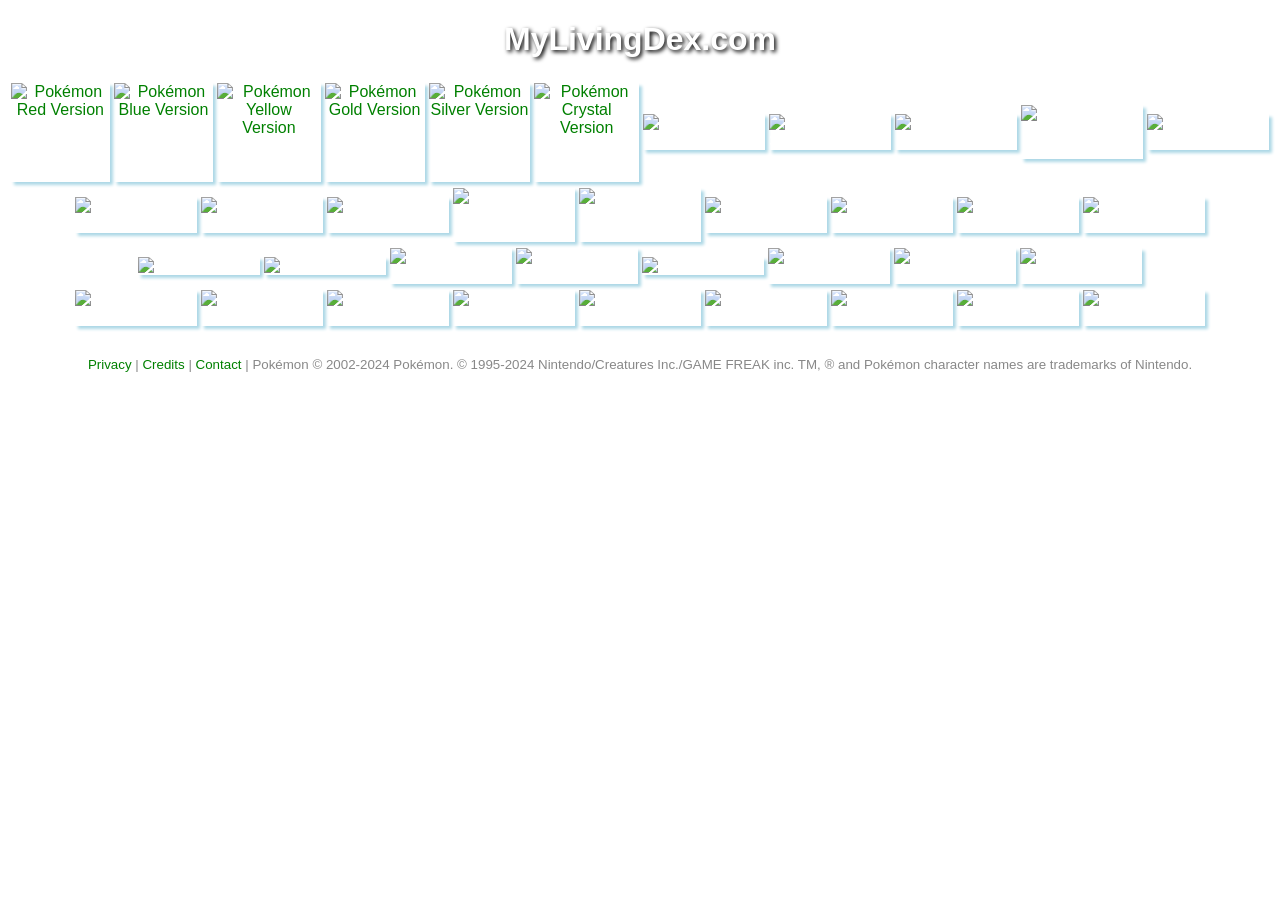
==== index.html @ 43f11b4e "Update and rename Pick_one.html to index.html" ====
<!DOCTYPE html>
<html lang="en">
  <head>
    <title>Pick one!</title>
    <meta charset="UTF-8">
    <style>

	body {
	background: white;
	font-family: Arial, Helvetica, sans-serif;
	color: white;
	}

        .center {
        margin-left: auto;
        margin-right: auto;
        }

        .thumbnail { 
	top:-50px; 
	left:-35px; 
	display:block; 
	z-index:999; 
	cursor: pointer; 
	-webkit-transition-property: all; 
	-webkit-transition-duration: 0.3s; 
	-webkit-transition-timing-function: ease; 
	} 

	.thumbnail:hover { 
	transform: scale(1.05); 
	}

	h1 {
	text-align: center;
	text-shadow: 2px 2px 4px #000000;
	}

	div {
	text-align: center;
	justify-content: center;
	}
	
	img {
  	box-shadow: 3px 3px 3px lightblue;
	}

	.footer {
	clear: both;
	text-align: center;
	color: #888;
	padding: 10px 0 10px;
	}

	a:link {
        color: green;
     	background-color: transparent;
  	text-decoration: none;
	}

	a:visited {
  	color: pink;
  	background-color: transparent;
  	text-decoration: none;
	}

	a:hover {
  	color: red;
  	background-color: transparent;
  	text-decoration: underline;
	}

	a:active {
  	color: yellow;
  	background-color: transparent;
  	text-decoration: underline;
	}

     .image {
       position: relative;
       width: 122px;
     }

     .image__img {
       display: block;
       width: 100%;
     }

     .image__overlay {
       position: absolute;
       top: 0;
       left: 0;
       width: 100%;
       height: 100%;
       background: rgba(0, 0, 0, 0.6);
       color: #ffffff;
       font-family: 'Quicksand', sans-serif;
       display: flex;
       flex-direction: column;
       align-items: center;
       justify-content: center;
       opacity: 0;
       transition: opacity 0.25s;
     }

     .image__overlay > * {
       transform: translateY(20px);
       transition: transform 0.25s;
     }

     .image__overlay:hover {
       opacity: 1;
     }

     .image__overlay:hover > * {
       transform: translateY(0);
     }

     .image__title {
       font-size: 2em;
       font-weight: bold;
     }

    </style>
  </head>
  <body>
    <h1>MyLivingDex.com</h1>
    <div>
      <table class="center">
        <tr>

          <td><a href="./Red_Blue_Living_Dex.html">
          <img src="./images/redversionbox.png" class="thumbnail" alt="Pokémon Red Version" height="99" ></a></td>

          <td><a href="./Red_Blue_Living_Dex.html">
          <img src="./images/blueversionbox.png" class="thumbnail" alt="Pokémon Blue Version" height="99" ></a></td>

          <td><a href="./Yellow_Living_Dex.html">
          <img src="./images/yellowversionbox.png" class="thumbnail" alt="Pokémon Yellow Version" height="99" ></a></td>

          <td><a href="./Gold_Living_Dex.html">
          <img src="./images/goldversionbox.png" class="thumbnail" alt="Pokémon Gold Version" height="99" ></a></td>

          <td><a href="./Silver_Living_Dex.html">
          <img src="./images/silverversionbox.png" class="thumbnail" alt="Pokémon Silver Version" height="99" ></a></td>

          <td><a href="./Crystal_Living_Dex.html">
          <img src="./images/crystalversionbox.png" class="thumbnail" alt="Pokémon Crystal Version" height="99" ></a></td>

          <td>
            <div class="image">
              <img src="./images/RubyVersionBox.png" class="image__img" alt="Pokémon Ruby Version" width="99" >
              <div class="image__overlay">
	              <div class="image__title">Coming Soon</div>
              </div>
            </div>
          </td>
          
          <td>
            <div class="image">
              <img src="./images/SapphireVersionBox.png" class="image__img" alt="Pokémon Sapphire Version" width="99" >
              <div class="image__overlay">
	              <div class="image__title">Coming Soon</div>
              </div>
            </div>
          </td>

          <td>
            <div class="image">
              <img src="./images/FireRedVersionBox.png" class="image__img" alt="Pokémon FireRed Version" width="99" >
              <div class="image__overlay">
	              <div class="image__title">Coming Soon</div>
              </div>
            </div>
          </td>

          <td>
            <div class="image">
              <img src="./images/LeafGreenVersionBox.png" class="image__img" alt="Pokémon LeafGreen Version" width="99" >
              <div class="image__overlay">
	              <div class="image__title">Coming Soon</div>
              </div>
            </div>
          </td>

          <td>
            <div class="image">
              <img src="./images/EmeraldVersionBox.png" class="image__img" alt="Pokémon Emerald Version" width="99" >
              <div class="image__overlay">
	              <div class="image__title">Coming Soon</div>
              </div>
            </div>
          </td>

        </tr>
      </table>
      <table class="center">
        <tr>

          <td>
            <div class="image">
              <img src="./images/DiamondVersionBox.png" class="image__img" alt="Pokémon Diamond Version" width="122" >
              <div class="image__overlay">
	              <div class="image__title">Coming Soon</div>
              </div>
            </div>
          </td>

          <td>
            <div class="image">
              <img src="./images/PearlVersionBox.png" class="image__img" alt="Pokémon Pearl Version" width="122" >
              <div class="image__overlay">
	              <div class="image__title">Coming Soon</div>
              </div>
            </div>
          </td>

          <td>
            <div class="image">
              <img src="./images/PlatinumVersionBox.png" class="image__img" alt="Pokémon platinum Version" width="122" >
              <div class="image__overlay">
	              <div class="image__title">Coming Soon</div>
              </div>
            </div>
          </td>

          <td>
            <div class="image">
              <img src="./images/HeartgoldVersionBox.png" class="image__img" alt="Pokémon HeartGold Version" width="122" >
              <div class="image__overlay">
	              <div class="image__title">Coming Soon</div>
              </div>
            </div>
          </td>

          <td>
            <div class="image">
              <img src="./images/SoulSilverVersionBox.png" class="image__img" alt="Pokémon SoulSilver Version" width="121" >
              <div class="image__overlay">
	              <div class="image__title">Coming Soon</div>
              </div>
            </div>
          </td>

          <td>
            <div class="image">
              <img src="./images/BlackVersionBox.png" class="image__img" alt="Pokémon Black Version" width="122" >
              <div class="image__overlay">
	              <div class="image__title">Coming Soon</div>
              </div>
            </div>
          </td>

          <td>
            <div class="image">
              <img src="./images/WhiteVersionBox.png" class="image__img" alt="Pokémon White Version" width="122" >
              <div class="image__overlay">
	              <div class="image__title">Coming Soon</div>
              </div>
            </div>
          </td>

          <td>
            <div class="image">
              <img src="./images/Black2.png" class="image__img" alt="Pokémon Black 2 Version" width="122" >
              <div class="image__overlay">
	              <div class="image__title">Coming Soon</div>
              </div>
            </div>
          </td>

          <td>
            <div class="image">
              <img src="./images/White2.png" class="image__img" alt="Pokémon White 2 Version" width="122" >
              <div class="image__overlay">
	              <div class="image__title">Coming Soon</div>
              </div>
            </div>
          </td>

        </tr>
      </table>
      <table class="center">
        <tr>

          <td>
            <div class="image">
              <img src="./images/xbox.png" class="image__img" alt="Pokémon X" width="125" >
              <div class="image__overlay">
	              <div class="image__title">Coming Soon</div>
              </div>
            </div>
          </td>

          <td>
            <div class="image">
              <img src="./images/ybox.png" class="image__img" alt="Pokémon Y" width="124" >
              <div class="image__overlay">
	              <div class="image__title">Coming Soon</div>
              </div>
            </div>
          </td>

          <td>
            <div class="image">
              <img src="./images/omegabox.png" class="image__img" alt="Pokémon Omega Ruby" width="125" >
              <div class="image__overlay">
	              <div class="image__title">Coming Soon</div>
              </div>
            </div>
          </td>

          <td>
            <div class="image">
              <img src="./images/alphabox.png" class="image__img" alt="Pokémon Alpha Sapphire" width="125" >
              <div class="image__overlay">
	              <div class="image__title">Coming Soon</div>
              </div>
            </div>
          </td>

          <td>
            <div class="image">
              <img src="./images/Sun.png" class="image__img" alt="Pokémon Sun" width="124" >
              <div class="image__overlay">
	              <div class="image__title">Coming Soon</div>
              </div>
            </div>
          </td>

          <td>
            <div class="image">
              <img src="./images/Moon.png" class="image__img" alt="Pokémon Moon" width="124" >
              <div class="image__overlay">
	              <div class="image__title">Coming Soon</div>
              </div>
            </div>
          </td>

          <td>
            <div class="image">
              <img src="./images/ultrasun.png" class="image__img" alt="Pokémon Ultra Sun" width="124" >
              <div class="image__overlay">
	              <div class="image__title">Coming Soon</div>
              </div>
            </div>
          </td>

          <td>
            <div class="image">
              <img src="./images/ultramoon.png" class="image__img" alt="Pokémon Ultra Moon" width="125" >
              <div class="image__overlay">
	              <div class="image__title">Coming Soon</div>
              </div>
            </div>
          </td>

        </tr>
      </table>
      <table class="center">
        <tr>

          <td>
            <div class="image">
              <img src="./images/LGP.png" class="image__img" alt="Pokémon Let's Go Pikachu" width="122" >
              <div class="image__overlay">
	              <div class="image__title">Coming Soon</div>
              </div>
            </div>
          </td>

          <td>
            <div class="image">
              <img src="./images/LGE.png" class="image__img" alt="Pokémon Let's Go Eevee" width="122" >
              <div class="image__overlay">
	              <div class="image__title">Coming Soon</div>
              </div>
            </div>
          </td>

          <td>
            <div class="image">
              <img src="./images/Sword.png" class="image__img" alt="Pokémon Sword" width="122" >
              <div class="image__overlay">
	              <div class="image__title">Coming Soon</div>
              </div>
            </div>
          </td>

          <td>
            <div class="image">
              <img src="./images/Shield.png" class="image__img" alt="Pokémon Shield" width="122" >
              <div class="image__overlay">
	              <div class="image__title">Coming Soon</div>
              </div>
            </div>
          </td>

          <td>
            <div class="image">
              <img src="./images/BD.png" class="image__img" alt="Pokémon Brilliant Diamond" width="122" >
              <div class="image__overlay">
	              <div class="image__title">Coming Soon</div>
              </div>
            </div>
          </td>

          <td>
            <div class="image">
              <img src="./images/SP.png" class="image__img" alt="Pokémon Shining Pearl" width="122" >
              <div class="image__overlay">
	              <div class="image__title">Coming Soon</div>
              </div>
            </div>
          </td>

          <td>
            <div class="image">
              <img src="./images/PLA.png" class="image__img" alt="Pokémon Legends Arceus" width="122" >
              <div class="image__overlay">
	              <div class="image__title">Coming Soon</div>
              </div>
            </div>
          </td>
          
	        <td>
            <div class="image">
              <img src="./images/Scarlet.png" class="image__img" alt="Pokémon Scarlet" width="122" >
              <div class="image__overlay">
                <div class="image__title">Coming Soon</div>
              </div>
            </div>
          </td>

          <td>
            <div class="image">
              <img src="./images/Violet.png" class="image__img" alt="Pokémon Violet" width="122" >
              <div class="image__overlay">
	              <div class="image__title">Coming Soon</div>
              </div>
            </div>
          </td>

        </tr>
      </table>
    </div>

    <div class="footer">
      <p>
        <small>
          <a href="/privacy">Privacy</a>
          |
          <a href="/credits">Credits</a>
          | 
          <a href="/contact">Contact</a>
          |
          Pokémon © 2002-2024 Pokémon. © 1995-2024 Nintendo/Creatures Inc./GAME FREAK inc. TM, ® and Pokémon character names are trademarks of Nintendo.
        </small>
      </p>
    </div>

  </body>
</html>
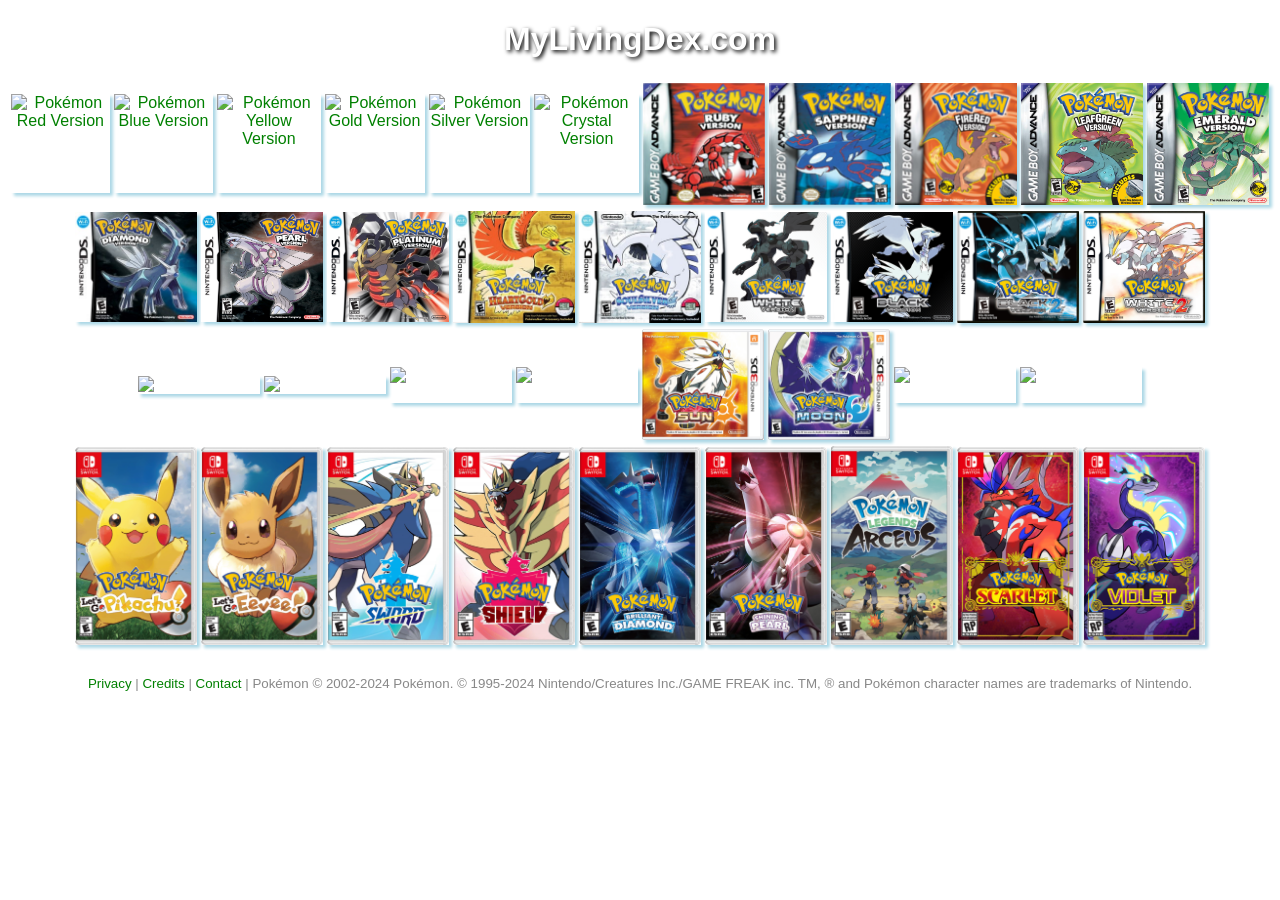
==== commit 9caa5548: "Update index.html Changed the case of links" ====
--- a/index.html
+++ b/index.html
@@ -130,26 +130,26 @@
         <tr>
 
           <td><a href="./Red_Blue_Living_Dex.html">
-          <img src="./images/redversionbox.png" class="thumbnail" alt="Pokémon Red Version" height="99" ></a></td>
+          <img src="./Images/redversionbox.png" class="thumbnail" alt="Pokémon Red Version" height="99" ></a></td>
 
           <td><a href="./Red_Blue_Living_Dex.html">
-          <img src="./images/blueversionbox.png" class="thumbnail" alt="Pokémon Blue Version" height="99" ></a></td>
+          <img src="./Images/blueversionbox.png" class="thumbnail" alt="Pokémon Blue Version" height="99" ></a></td>
 
           <td><a href="./Yellow_Living_Dex.html">
-          <img src="./images/yellowversionbox.png" class="thumbnail" alt="Pokémon Yellow Version" height="99" ></a></td>
+          <img src="./Images/yellowversionbox.png" class="thumbnail" alt="Pokémon Yellow Version" height="99" ></a></td>
 
           <td><a href="./Gold_Living_Dex.html">
-          <img src="./images/goldversionbox.png" class="thumbnail" alt="Pokémon Gold Version" height="99" ></a></td>
+          <img src="./Images/goldversionbox.png" class="thumbnail" alt="Pokémon Gold Version" height="99" ></a></td>
 
           <td><a href="./Silver_Living_Dex.html">
-          <img src="./images/silverversionbox.png" class="thumbnail" alt="Pokémon Silver Version" height="99" ></a></td>
+          <img src="./Images/silverversionbox.png" class="thumbnail" alt="Pokémon Silver Version" height="99" ></a></td>
 
           <td><a href="./Crystal_Living_Dex.html">
-          <img src="./images/crystalversionbox.png" class="thumbnail" alt="Pokémon Crystal Version" height="99" ></a></td>
-
-          <td>
-            <div class="image">
-              <img src="./images/RubyVersionBox.png" class="image__img" alt="Pokémon Ruby Version" width="99" >
+          <img src="./Images/crystalversionbox.png" class="thumbnail" alt="Pokémon Crystal Version" height="99" ></a></td>
+
+          <td>
+            <div class="image">
+              <img src="./Images/RubyVersionBox.png" class="image__img" alt="Pokémon Ruby Version" width="99" >
               <div class="image__overlay">
 	              <div class="image__title">Coming Soon</div>
               </div>
@@ -158,34 +158,34 @@
           
           <td>
             <div class="image">
-              <img src="./images/SapphireVersionBox.png" class="image__img" alt="Pokémon Sapphire Version" width="99" >
-              <div class="image__overlay">
-	              <div class="image__title">Coming Soon</div>
-              </div>
-            </div>
-          </td>
-
-          <td>
-            <div class="image">
-              <img src="./images/FireRedVersionBox.png" class="image__img" alt="Pokémon FireRed Version" width="99" >
-              <div class="image__overlay">
-	              <div class="image__title">Coming Soon</div>
-              </div>
-            </div>
-          </td>
-
-          <td>
-            <div class="image">
-              <img src="./images/LeafGreenVersionBox.png" class="image__img" alt="Pokémon LeafGreen Version" width="99" >
-              <div class="image__overlay">
-	              <div class="image__title">Coming Soon</div>
-              </div>
-            </div>
-          </td>
-
-          <td>
-            <div class="image">
-              <img src="./images/EmeraldVersionBox.png" class="image__img" alt="Pokémon Emerald Version" width="99" >
+              <img src="./Images/SapphireVersionBox.png" class="image__img" alt="Pokémon Sapphire Version" width="99" >
+              <div class="image__overlay">
+	              <div class="image__title">Coming Soon</div>
+              </div>
+            </div>
+          </td>
+
+          <td>
+            <div class="image">
+              <img src="./Images/FireRedVersionBox.png" class="image__img" alt="Pokémon FireRed Version" width="99" >
+              <div class="image__overlay">
+	              <div class="image__title">Coming Soon</div>
+              </div>
+            </div>
+          </td>
+
+          <td>
+            <div class="image">
+              <img src="./Images/LeafGreenVersionBox.png" class="image__img" alt="Pokémon LeafGreen Version" width="99" >
+              <div class="image__overlay">
+	              <div class="image__title">Coming Soon</div>
+              </div>
+            </div>
+          </td>
+
+          <td>
+            <div class="image">
+              <img src="./Images/EmeraldVersionBox.png" class="image__img" alt="Pokémon Emerald Version" width="99" >
               <div class="image__overlay">
 	              <div class="image__title">Coming Soon</div>
               </div>
@@ -199,79 +199,79 @@
 
           <td>
             <div class="image">
-              <img src="./images/DiamondVersionBox.png" class="image__img" alt="Pokémon Diamond Version" width="122" >
-              <div class="image__overlay">
-	              <div class="image__title">Coming Soon</div>
-              </div>
-            </div>
-          </td>
-
-          <td>
-            <div class="image">
-              <img src="./images/PearlVersionBox.png" class="image__img" alt="Pokémon Pearl Version" width="122" >
-              <div class="image__overlay">
-	              <div class="image__title">Coming Soon</div>
-              </div>
-            </div>
-          </td>
-
-          <td>
-            <div class="image">
-              <img src="./images/PlatinumVersionBox.png" class="image__img" alt="Pokémon platinum Version" width="122" >
-              <div class="image__overlay">
-	              <div class="image__title">Coming Soon</div>
-              </div>
-            </div>
-          </td>
-
-          <td>
-            <div class="image">
-              <img src="./images/HeartgoldVersionBox.png" class="image__img" alt="Pokémon HeartGold Version" width="122" >
-              <div class="image__overlay">
-	              <div class="image__title">Coming Soon</div>
-              </div>
-            </div>
-          </td>
-
-          <td>
-            <div class="image">
-              <img src="./images/SoulSilverVersionBox.png" class="image__img" alt="Pokémon SoulSilver Version" width="121" >
-              <div class="image__overlay">
-	              <div class="image__title">Coming Soon</div>
-              </div>
-            </div>
-          </td>
-
-          <td>
-            <div class="image">
-              <img src="./images/BlackVersionBox.png" class="image__img" alt="Pokémon Black Version" width="122" >
-              <div class="image__overlay">
-	              <div class="image__title">Coming Soon</div>
-              </div>
-            </div>
-          </td>
-
-          <td>
-            <div class="image">
-              <img src="./images/WhiteVersionBox.png" class="image__img" alt="Pokémon White Version" width="122" >
-              <div class="image__overlay">
-	              <div class="image__title">Coming Soon</div>
-              </div>
-            </div>
-          </td>
-
-          <td>
-            <div class="image">
-              <img src="./images/Black2.png" class="image__img" alt="Pokémon Black 2 Version" width="122" >
-              <div class="image__overlay">
-	              <div class="image__title">Coming Soon</div>
-              </div>
-            </div>
-          </td>
-
-          <td>
-            <div class="image">
-              <img src="./images/White2.png" class="image__img" alt="Pokémon White 2 Version" width="122" >
+              <img src="./Images/DiamondVersionBox.png" class="image__img" alt="Pokémon Diamond Version" width="122" >
+              <div class="image__overlay">
+	              <div class="image__title">Coming Soon</div>
+              </div>
+            </div>
+          </td>
+
+          <td>
+            <div class="image">
+              <img src="./Images/PearlVersionBox.png" class="image__img" alt="Pokémon Pearl Version" width="122" >
+              <div class="image__overlay">
+	              <div class="image__title">Coming Soon</div>
+              </div>
+            </div>
+          </td>
+
+          <td>
+            <div class="image">
+              <img src="./Images/PlatinumVersionBox.png" class="image__img" alt="Pokémon platinum Version" width="122" >
+              <div class="image__overlay">
+	              <div class="image__title">Coming Soon</div>
+              </div>
+            </div>
+          </td>
+
+          <td>
+            <div class="image">
+              <img src="./Images/HeartgoldVersionBox.png" class="image__img" alt="Pokémon HeartGold Version" width="122" >
+              <div class="image__overlay">
+	              <div class="image__title">Coming Soon</div>
+              </div>
+            </div>
+          </td>
+
+          <td>
+            <div class="image">
+              <img src="./Images/SoulSilverVersionBox.png" class="image__img" alt="Pokémon SoulSilver Version" width="121" >
+              <div class="image__overlay">
+	              <div class="image__title">Coming Soon</div>
+              </div>
+            </div>
+          </td>
+
+          <td>
+            <div class="image">
+              <img src="./Images/BlackVersionBox.png" class="image__img" alt="Pokémon Black Version" width="122" >
+              <div class="image__overlay">
+	              <div class="image__title">Coming Soon</div>
+              </div>
+            </div>
+          </td>
+
+          <td>
+            <div class="image">
+              <img src="./Images/WhiteVersionBox.png" class="image__img" alt="Pokémon White Version" width="122" >
+              <div class="image__overlay">
+	              <div class="image__title">Coming Soon</div>
+              </div>
+            </div>
+          </td>
+
+          <td>
+            <div class="image">
+              <img src="./Images/Black2.png" class="image__img" alt="Pokémon Black 2 Version" width="122" >
+              <div class="image__overlay">
+	              <div class="image__title">Coming Soon</div>
+              </div>
+            </div>
+          </td>
+
+          <td>
+            <div class="image">
+              <img src="./Images/White2.png" class="image__img" alt="Pokémon White 2 Version" width="122" >
               <div class="image__overlay">
 	              <div class="image__title">Coming Soon</div>
               </div>
@@ -285,70 +285,70 @@
 
           <td>
             <div class="image">
-              <img src="./images/xbox.png" class="image__img" alt="Pokémon X" width="125" >
-              <div class="image__overlay">
-	              <div class="image__title">Coming Soon</div>
-              </div>
-            </div>
-          </td>
-
-          <td>
-            <div class="image">
-              <img src="./images/ybox.png" class="image__img" alt="Pokémon Y" width="124" >
-              <div class="image__overlay">
-	              <div class="image__title">Coming Soon</div>
-              </div>
-            </div>
-          </td>
-
-          <td>
-            <div class="image">
-              <img src="./images/omegabox.png" class="image__img" alt="Pokémon Omega Ruby" width="125" >
-              <div class="image__overlay">
-	              <div class="image__title">Coming Soon</div>
-              </div>
-            </div>
-          </td>
-
-          <td>
-            <div class="image">
-              <img src="./images/alphabox.png" class="image__img" alt="Pokémon Alpha Sapphire" width="125" >
-              <div class="image__overlay">
-	              <div class="image__title">Coming Soon</div>
-              </div>
-            </div>
-          </td>
-
-          <td>
-            <div class="image">
-              <img src="./images/Sun.png" class="image__img" alt="Pokémon Sun" width="124" >
-              <div class="image__overlay">
-	              <div class="image__title">Coming Soon</div>
-              </div>
-            </div>
-          </td>
-
-          <td>
-            <div class="image">
-              <img src="./images/Moon.png" class="image__img" alt="Pokémon Moon" width="124" >
-              <div class="image__overlay">
-	              <div class="image__title">Coming Soon</div>
-              </div>
-            </div>
-          </td>
-
-          <td>
-            <div class="image">
-              <img src="./images/ultrasun.png" class="image__img" alt="Pokémon Ultra Sun" width="124" >
-              <div class="image__overlay">
-	              <div class="image__title">Coming Soon</div>
-              </div>
-            </div>
-          </td>
-
-          <td>
-            <div class="image">
-              <img src="./images/ultramoon.png" class="image__img" alt="Pokémon Ultra Moon" width="125" >
+              <img src="./Images/xbox.png" class="image__img" alt="Pokémon X" width="125" >
+              <div class="image__overlay">
+	              <div class="image__title">Coming Soon</div>
+              </div>
+            </div>
+          </td>
+
+          <td>
+            <div class="image">
+              <img src="./Images/ybox.png" class="image__img" alt="Pokémon Y" width="124" >
+              <div class="image__overlay">
+	              <div class="image__title">Coming Soon</div>
+              </div>
+            </div>
+          </td>
+
+          <td>
+            <div class="image">
+              <img src="./Images/omegabox.png" class="image__img" alt="Pokémon Omega Ruby" width="125" >
+              <div class="image__overlay">
+	              <div class="image__title">Coming Soon</div>
+              </div>
+            </div>
+          </td>
+
+          <td>
+            <div class="image">
+              <img src="./Images/alphabox.png" class="image__img" alt="Pokémon Alpha Sapphire" width="125" >
+              <div class="image__overlay">
+	              <div class="image__title">Coming Soon</div>
+              </div>
+            </div>
+          </td>
+
+          <td>
+            <div class="image">
+              <img src="./Images/Sun.png" class="image__img" alt="Pokémon Sun" width="124" >
+              <div class="image__overlay">
+	              <div class="image__title">Coming Soon</div>
+              </div>
+            </div>
+          </td>
+
+          <td>
+            <div class="image">
+              <img src="./Images/Moon.png" class="image__img" alt="Pokémon Moon" width="124" >
+              <div class="image__overlay">
+	              <div class="image__title">Coming Soon</div>
+              </div>
+            </div>
+          </td>
+
+          <td>
+            <div class="image">
+              <img src="./Images/ultrasun.png" class="image__img" alt="Pokémon Ultra Sun" width="124" >
+              <div class="image__overlay">
+	              <div class="image__title">Coming Soon</div>
+              </div>
+            </div>
+          </td>
+
+          <td>
+            <div class="image">
+              <img src="./Images/ultramoon.png" class="image__img" alt="Pokémon Ultra Moon" width="125" >
               <div class="image__overlay">
 	              <div class="image__title">Coming Soon</div>
               </div>
@@ -362,61 +362,61 @@
 
           <td>
             <div class="image">
-              <img src="./images/LGP.png" class="image__img" alt="Pokémon Let's Go Pikachu" width="122" >
-              <div class="image__overlay">
-	              <div class="image__title">Coming Soon</div>
-              </div>
-            </div>
-          </td>
-
-          <td>
-            <div class="image">
-              <img src="./images/LGE.png" class="image__img" alt="Pokémon Let's Go Eevee" width="122" >
-              <div class="image__overlay">
-	              <div class="image__title">Coming Soon</div>
-              </div>
-            </div>
-          </td>
-
-          <td>
-            <div class="image">
-              <img src="./images/Sword.png" class="image__img" alt="Pokémon Sword" width="122" >
-              <div class="image__overlay">
-	              <div class="image__title">Coming Soon</div>
-              </div>
-            </div>
-          </td>
-
-          <td>
-            <div class="image">
-              <img src="./images/Shield.png" class="image__img" alt="Pokémon Shield" width="122" >
-              <div class="image__overlay">
-	              <div class="image__title">Coming Soon</div>
-              </div>
-            </div>
-          </td>
-
-          <td>
-            <div class="image">
-              <img src="./images/BD.png" class="image__img" alt="Pokémon Brilliant Diamond" width="122" >
-              <div class="image__overlay">
-	              <div class="image__title">Coming Soon</div>
-              </div>
-            </div>
-          </td>
-
-          <td>
-            <div class="image">
-              <img src="./images/SP.png" class="image__img" alt="Pokémon Shining Pearl" width="122" >
-              <div class="image__overlay">
-	              <div class="image__title">Coming Soon</div>
-              </div>
-            </div>
-          </td>
-
-          <td>
-            <div class="image">
-              <img src="./images/PLA.png" class="image__img" alt="Pokémon Legends Arceus" width="122" >
+              <img src="./Images/LGP.png" class="image__img" alt="Pokémon Let's Go Pikachu" width="122" >
+              <div class="image__overlay">
+	              <div class="image__title">Coming Soon</div>
+              </div>
+            </div>
+          </td>
+
+          <td>
+            <div class="image">
+              <img src="./Images/LGE.png" class="image__img" alt="Pokémon Let's Go Eevee" width="122" >
+              <div class="image__overlay">
+	              <div class="image__title">Coming Soon</div>
+              </div>
+            </div>
+          </td>
+
+          <td>
+            <div class="image">
+              <img src="./Images/Sword.png" class="image__img" alt="Pokémon Sword" width="122" >
+              <div class="image__overlay">
+	              <div class="image__title">Coming Soon</div>
+              </div>
+            </div>
+          </td>
+
+          <td>
+            <div class="image">
+              <img src="./Images/Shield.png" class="image__img" alt="Pokémon Shield" width="122" >
+              <div class="image__overlay">
+	              <div class="image__title">Coming Soon</div>
+              </div>
+            </div>
+          </td>
+
+          <td>
+            <div class="image">
+              <img src="./Images/BD.png" class="image__img" alt="Pokémon Brilliant Diamond" width="122" >
+              <div class="image__overlay">
+	              <div class="image__title">Coming Soon</div>
+              </div>
+            </div>
+          </td>
+
+          <td>
+            <div class="image">
+              <img src="./Images/SP.png" class="image__img" alt="Pokémon Shining Pearl" width="122" >
+              <div class="image__overlay">
+	              <div class="image__title">Coming Soon</div>
+              </div>
+            </div>
+          </td>
+
+          <td>
+            <div class="image">
+              <img src="./Images/PLA.png" class="image__img" alt="Pokémon Legends Arceus" width="122" >
               <div class="image__overlay">
 	              <div class="image__title">Coming Soon</div>
               </div>
@@ -425,7 +425,7 @@
           
 	        <td>
             <div class="image">
-              <img src="./images/Scarlet.png" class="image__img" alt="Pokémon Scarlet" width="122" >
+              <img src="./Images/Scarlet.png" class="image__img" alt="Pokémon Scarlet" width="122" >
               <div class="image__overlay">
                 <div class="image__title">Coming Soon</div>
               </div>
@@ -434,7 +434,7 @@
 
           <td>
             <div class="image">
-              <img src="./images/Violet.png" class="image__img" alt="Pokémon Violet" width="122" >
+              <img src="./Images/Violet.png" class="image__img" alt="Pokémon Violet" width="122" >
               <div class="image__overlay">
 	              <div class="image__title">Coming Soon</div>
               </div>
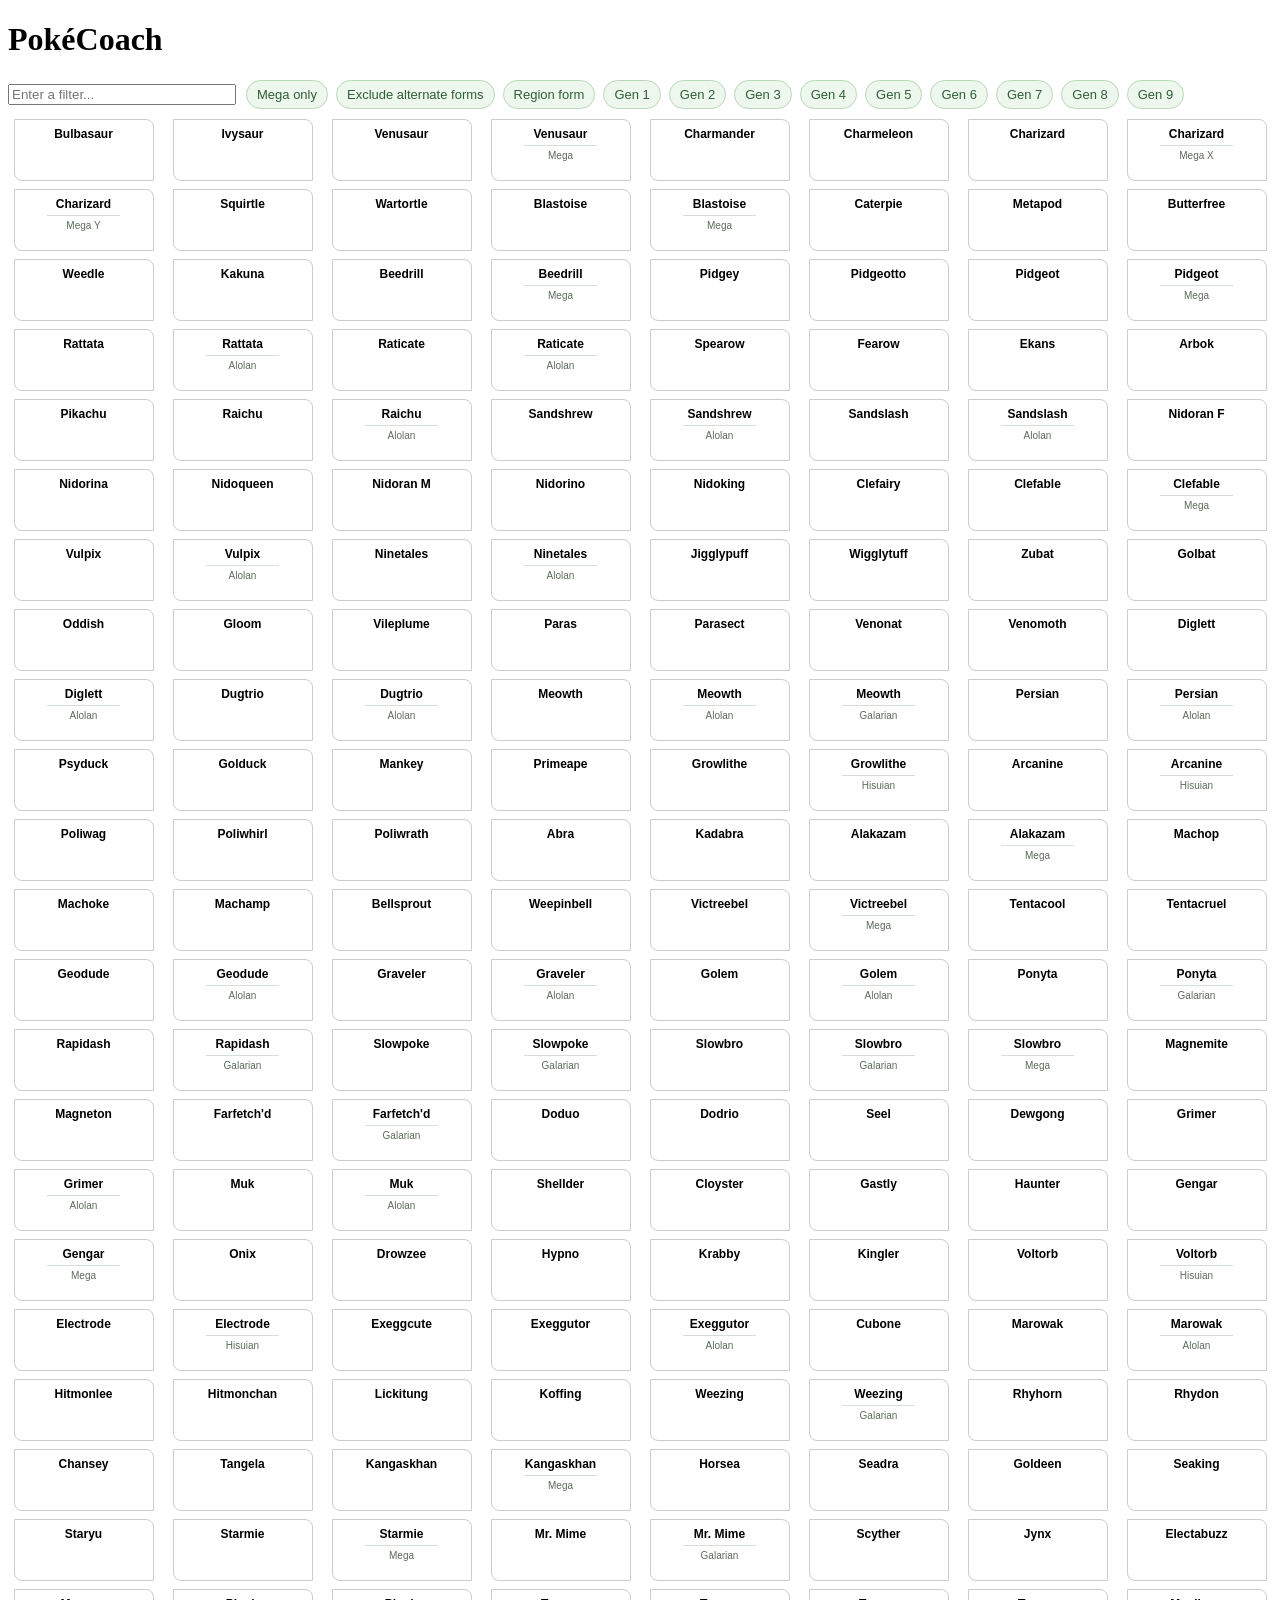
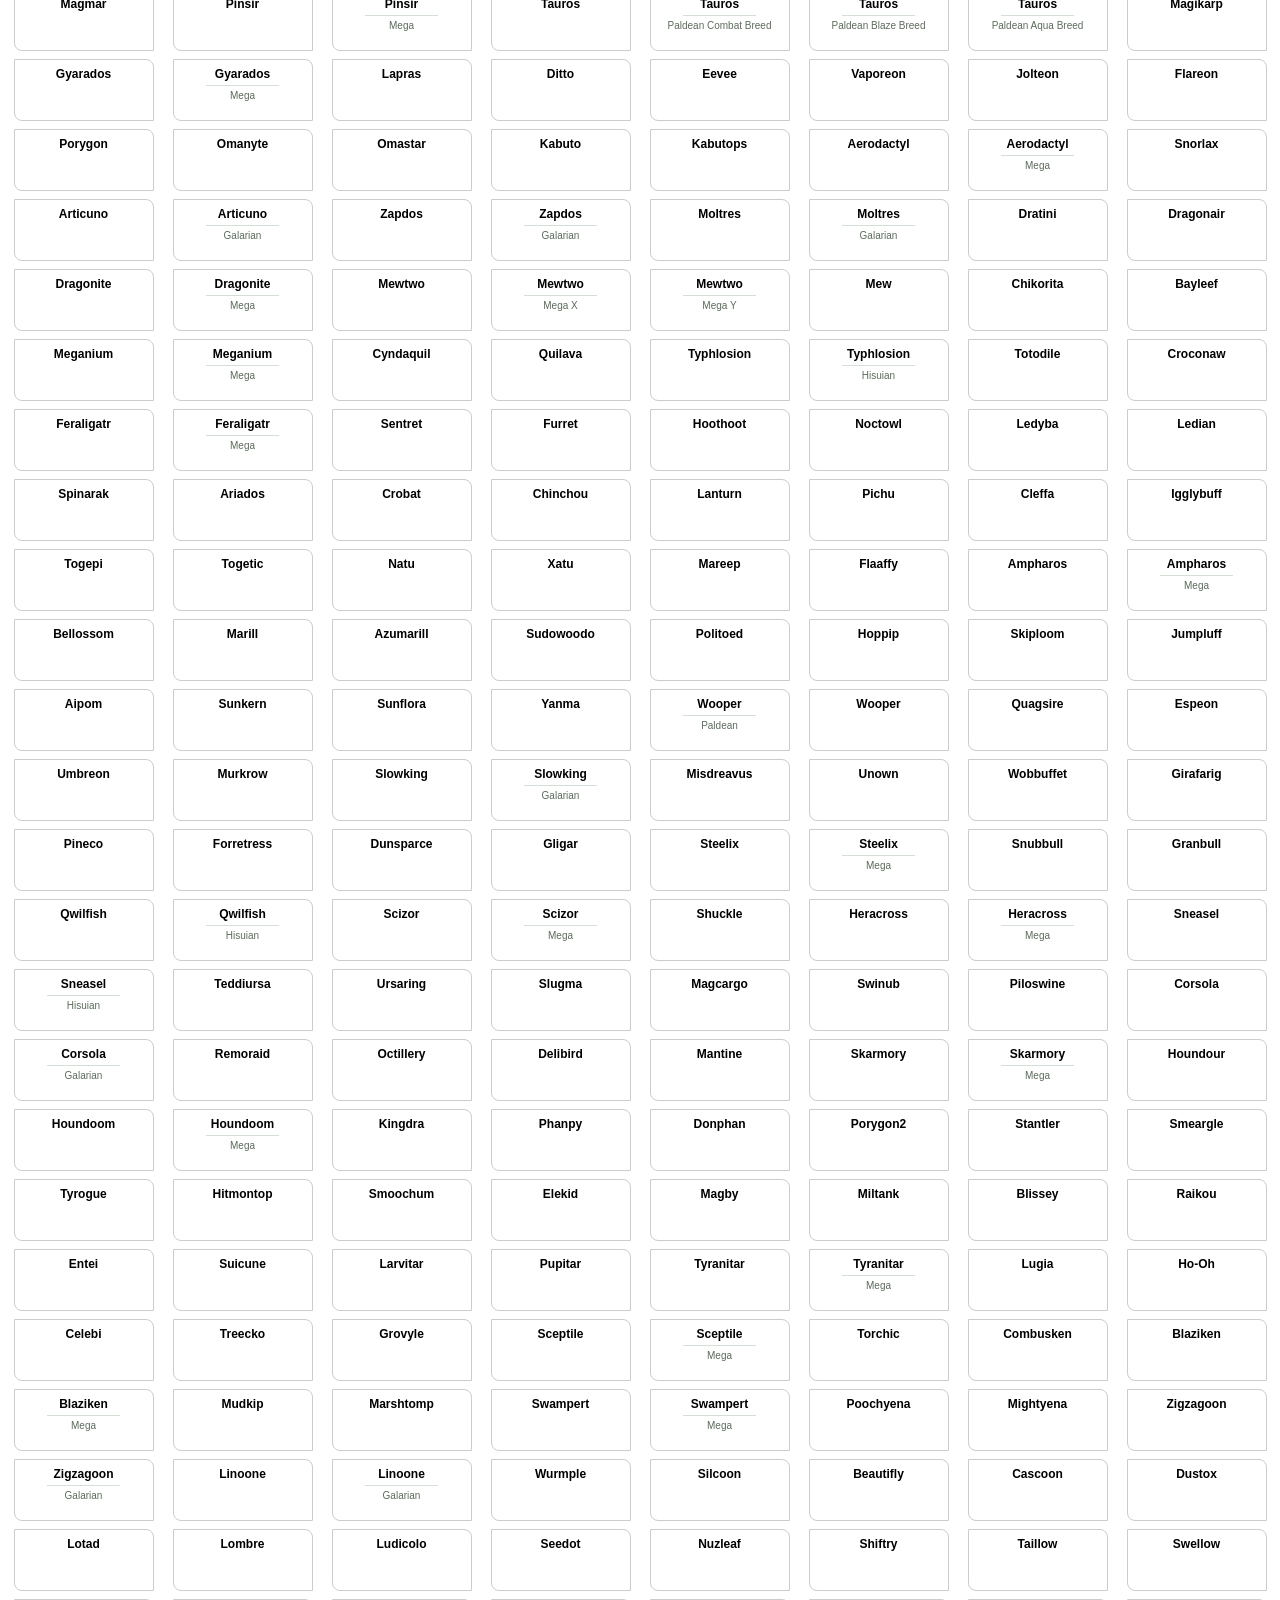
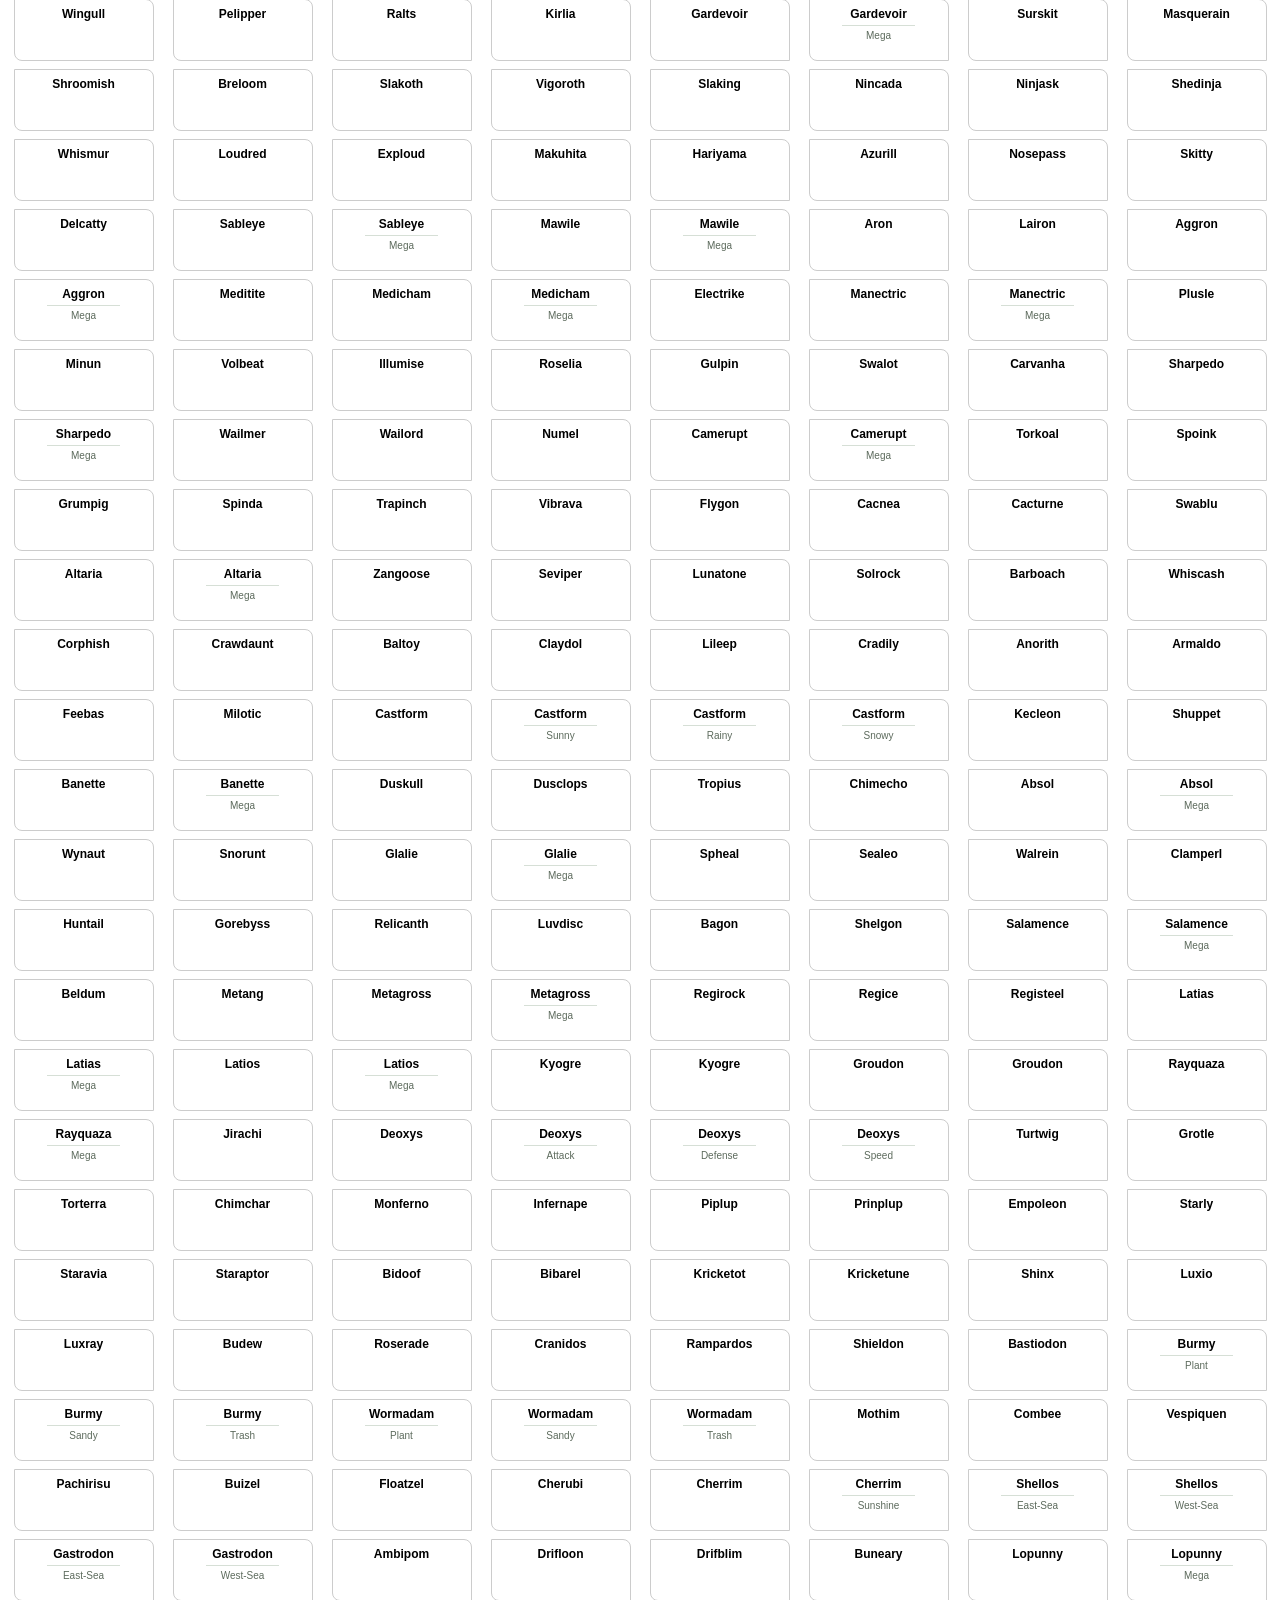
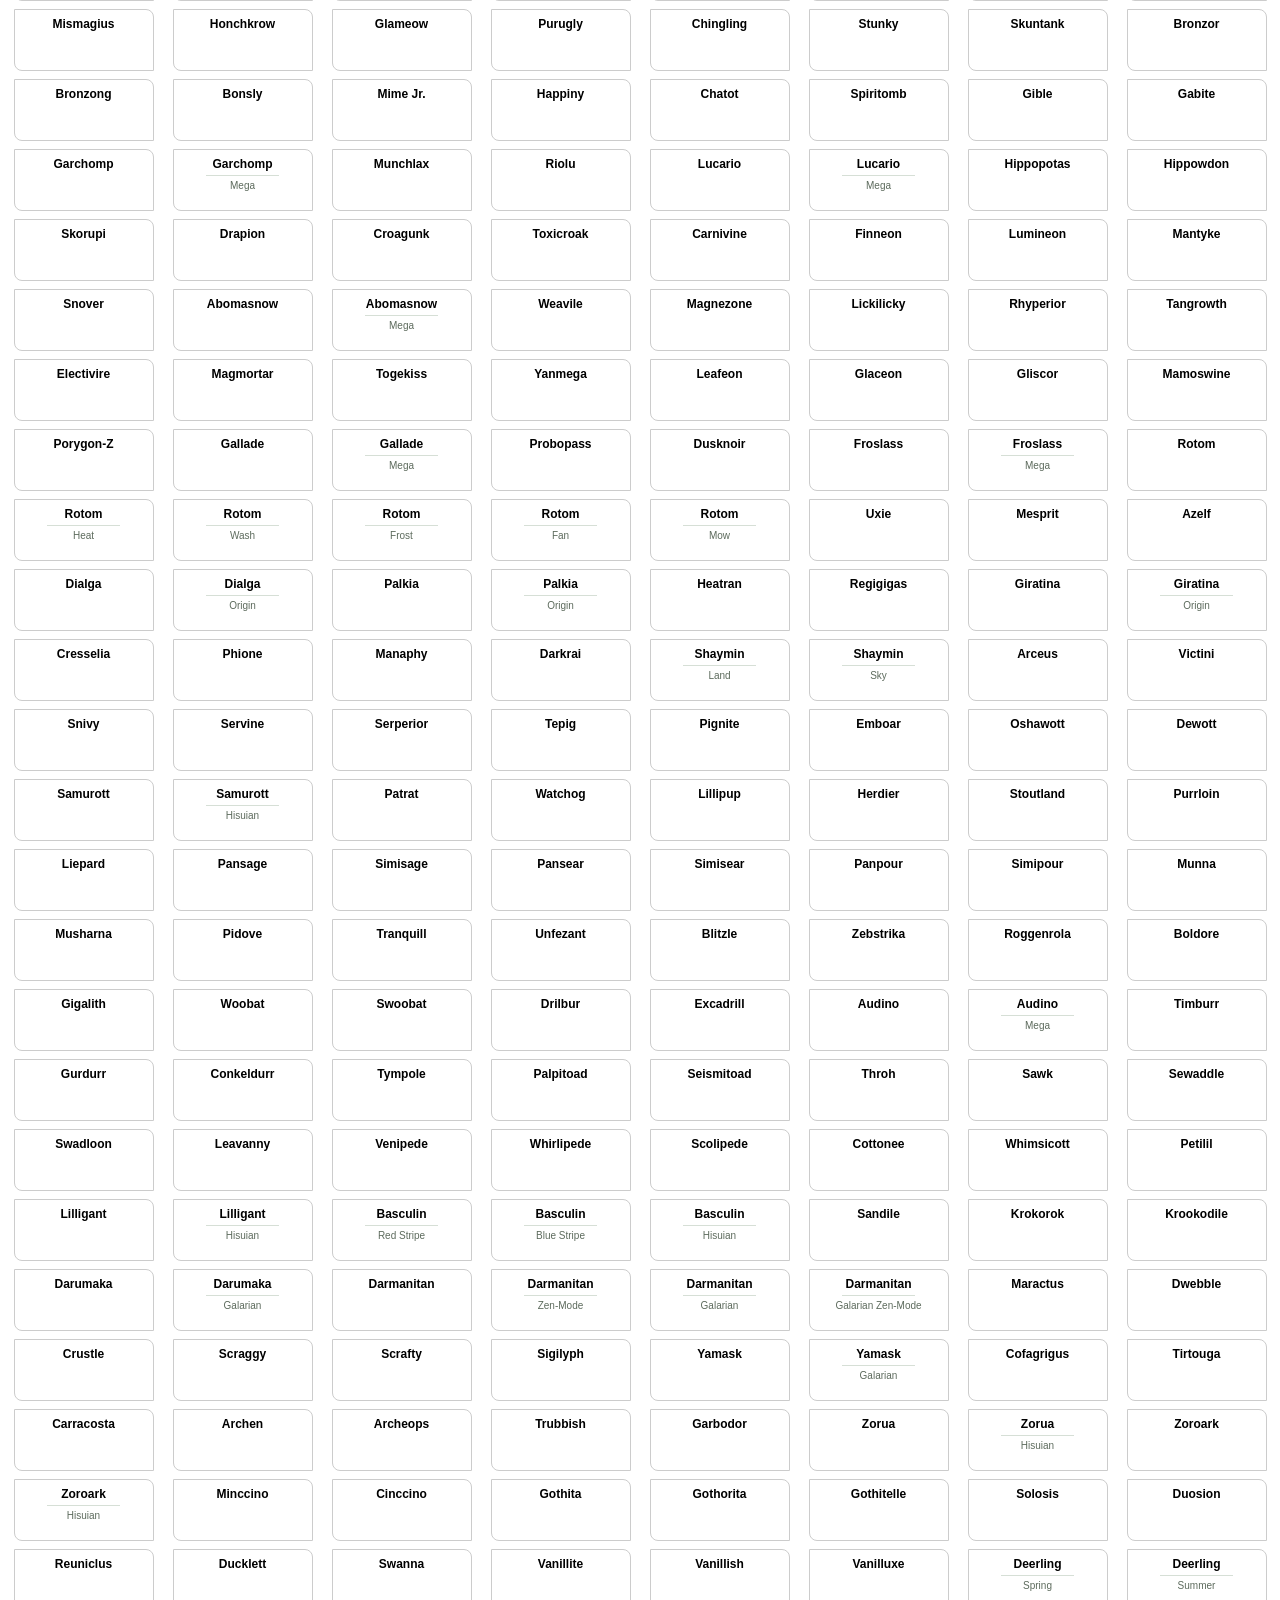
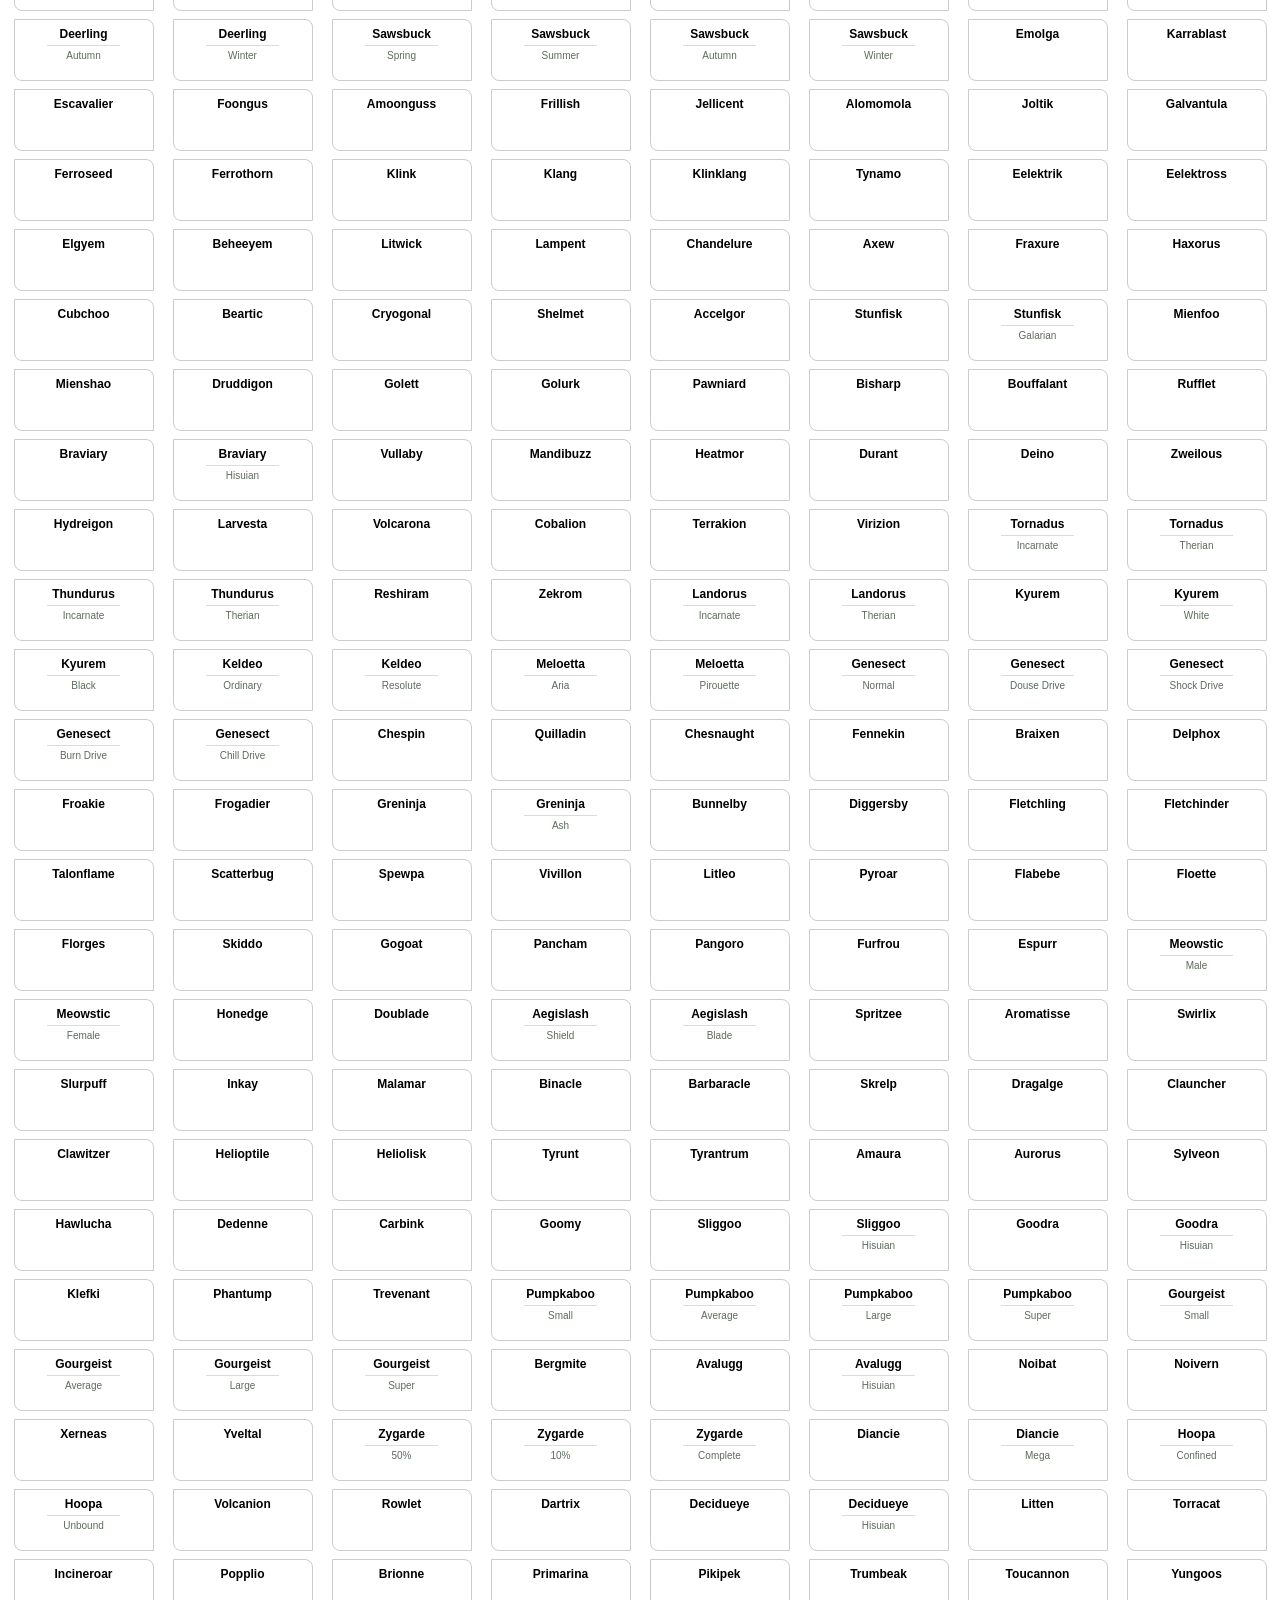
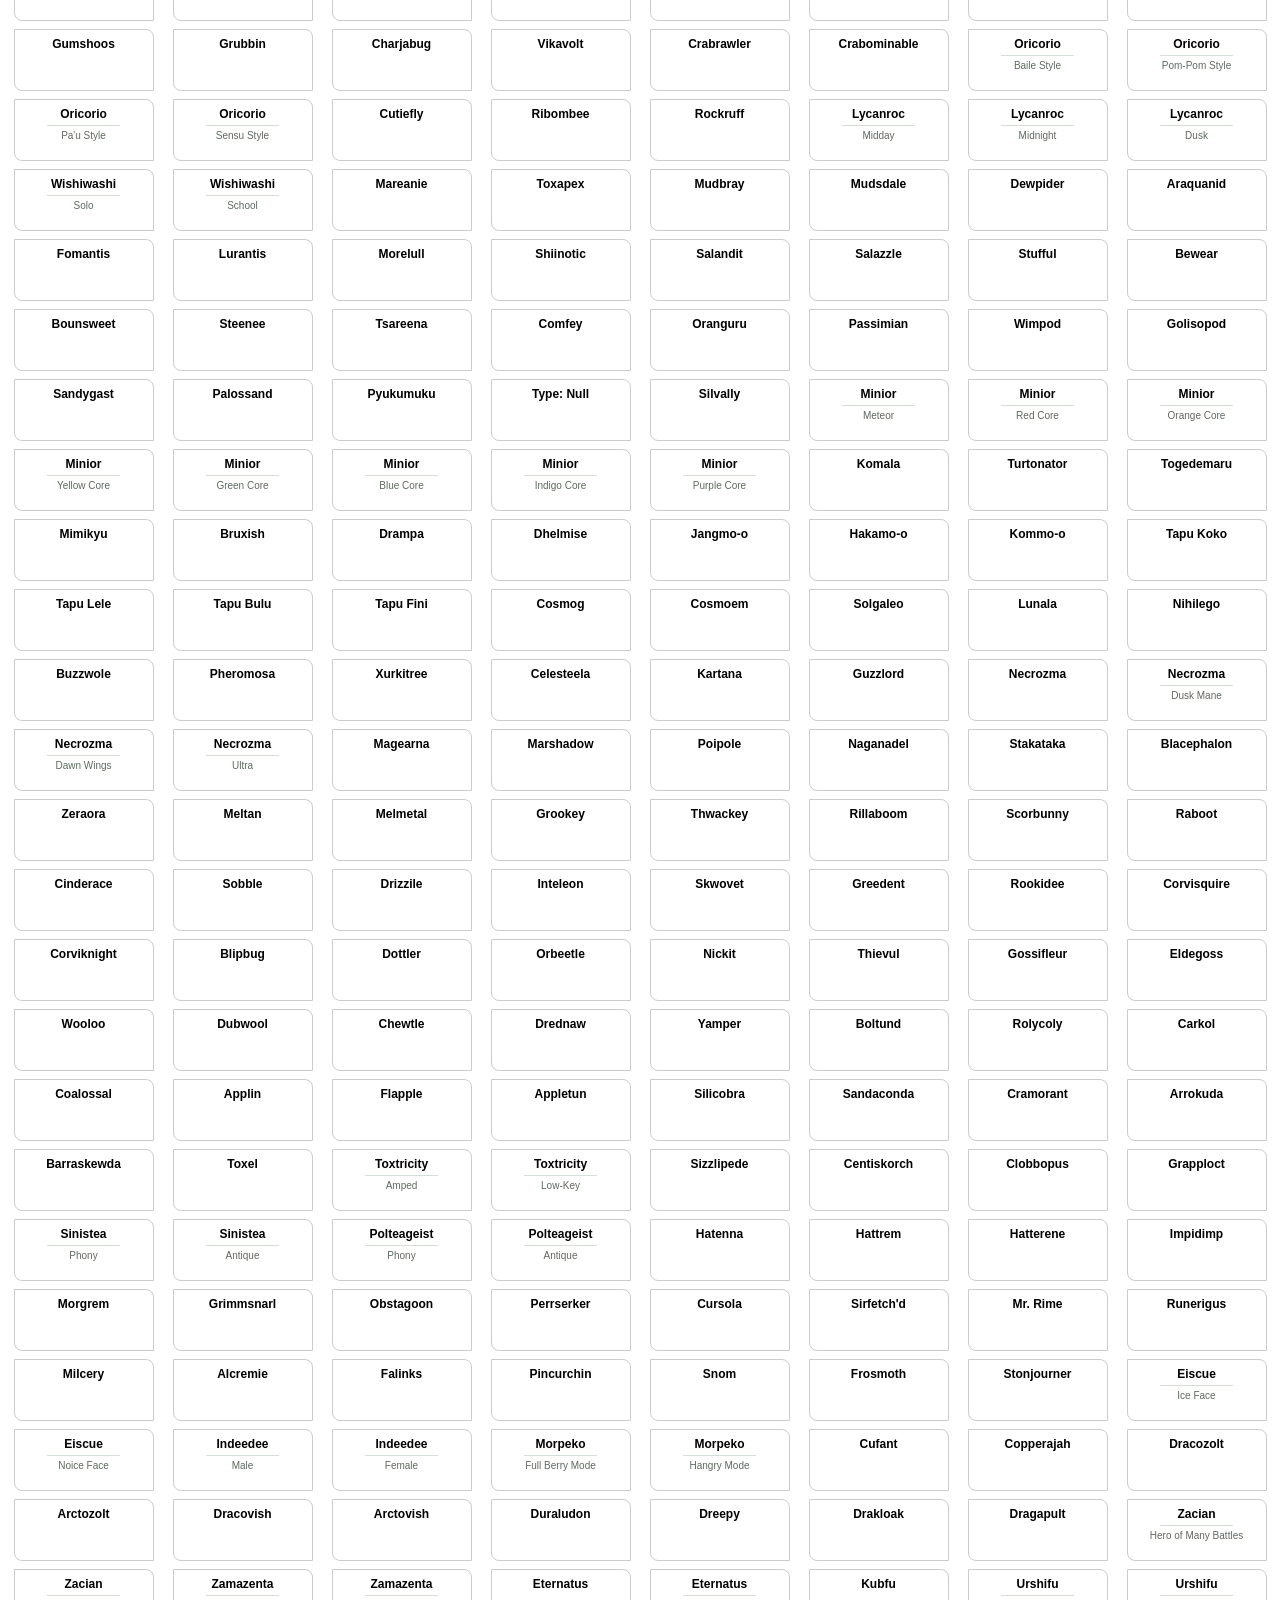
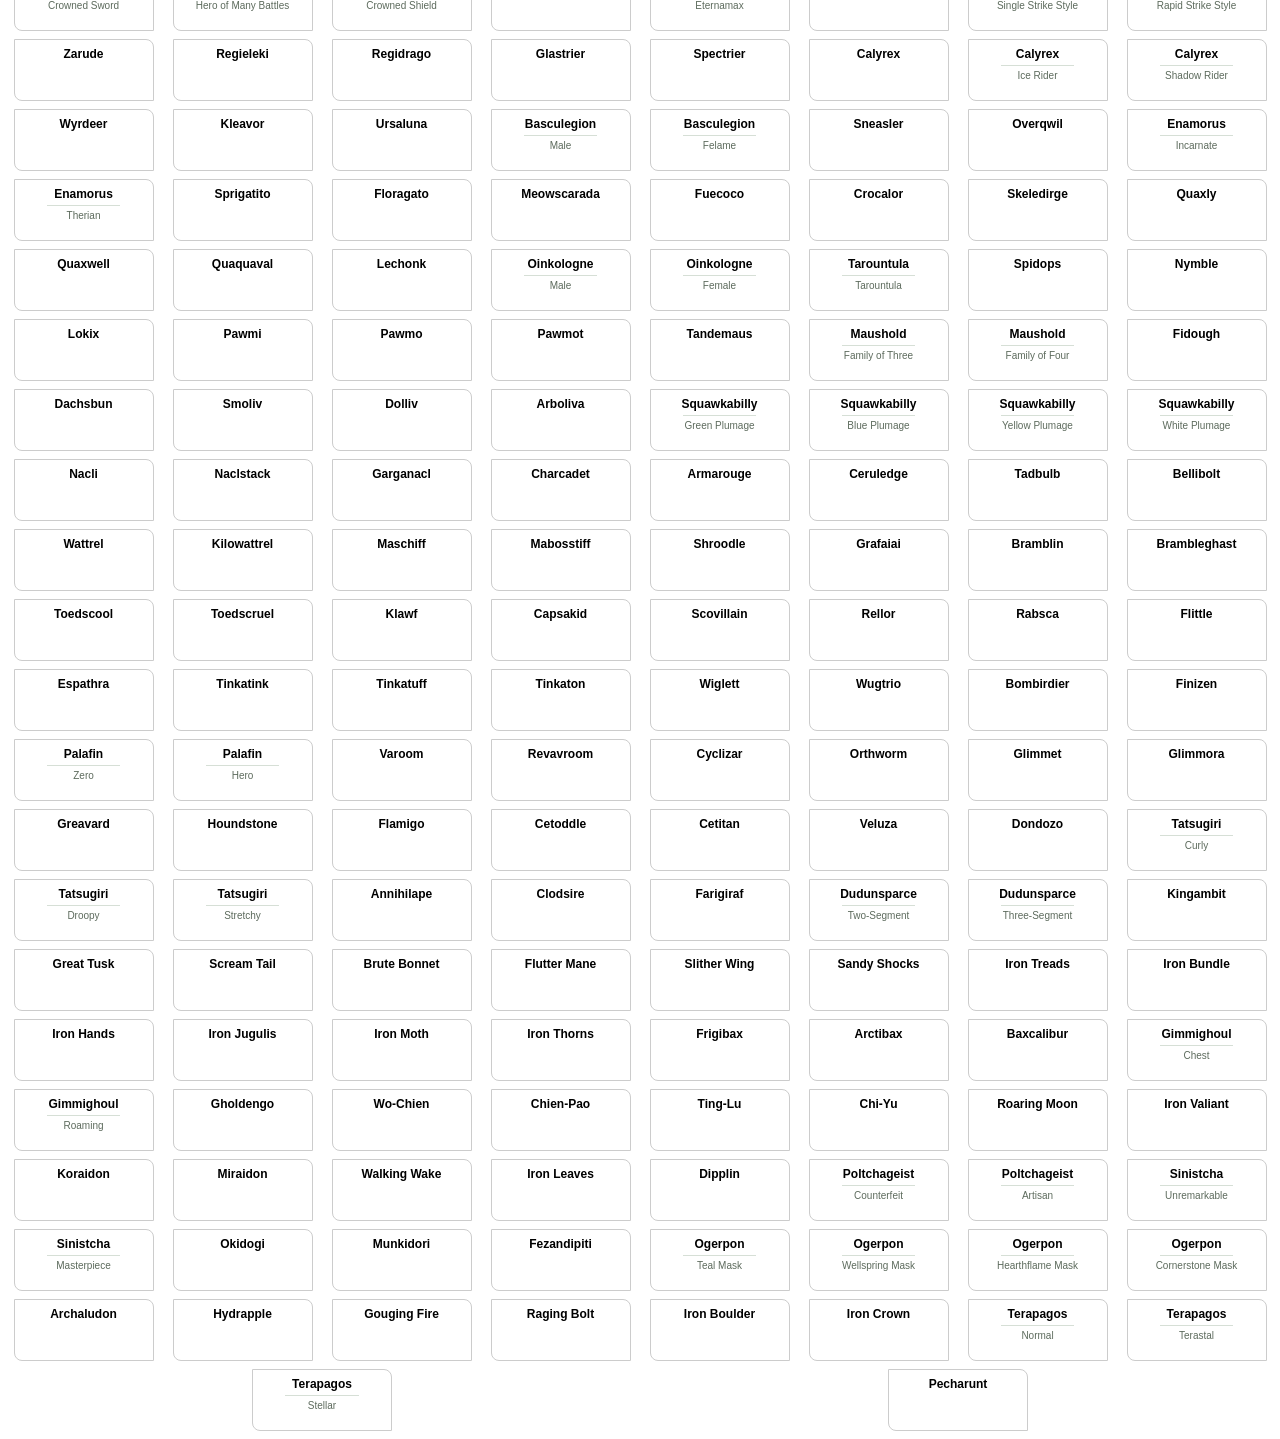
==== commit 7b542486: "Add files via upload Restructuring the website with a dynamic list of all known Pokémon. Data list " ====
--- a/index.html
+++ b/index.html
@@ -1,463 +1,25 @@
 <!DOCTYPE html>
 <html lang="en">
-  <head>
-    <title>Pick one!</title>
+<head>
     <meta charset="UTF-8">
-    <style>
+    <meta name="viewport" content="width=device-width, initial-scale=1.0">
+    <title>PokéCoach</title>
+    <link rel="stylesheet" href="style.css">
+</head>
+<body>
 
-	body {
-	background: white;
-	font-family: Arial, Helvetica, sans-serif;
-	color: white;
-	}
+    <h1>PokéCoach</h1>
 
-        .center {
-        margin-left: auto;
-        margin-right: auto;
-        }
-
-        .thumbnail { 
-	top:-50px; 
-	left:-35px; 
-	display:block; 
-	z-index:999; 
-	cursor: pointer; 
-	-webkit-transition-property: all; 
-	-webkit-transition-duration: 0.3s; 
-	-webkit-transition-timing-function: ease; 
-	} 
-
-	.thumbnail:hover { 
-	transform: scale(1.05); 
-	}
-
-	h1 {
-	text-align: center;
-	text-shadow: 2px 2px 4px #000000;
-	}
-
-	div {
-	text-align: center;
-	justify-content: center;
-	}
-	
-	img {
-  	box-shadow: 3px 3px 3px lightblue;
-	}
-
-	.footer {
-	clear: both;
-	text-align: center;
-	color: #888;
-	padding: 10px 0 10px;
-	}
-
-	a:link {
-        color: green;
-     	background-color: transparent;
-  	text-decoration: none;
-	}
-
-	a:visited {
-  	color: pink;
-  	background-color: transparent;
-  	text-decoration: none;
-	}
-
-	a:hover {
-  	color: red;
-  	background-color: transparent;
-  	text-decoration: underline;
-	}
-
-	a:active {
-  	color: yellow;
-  	background-color: transparent;
-  	text-decoration: underline;
-	}
-
-     .image {
-       position: relative;
-       width: 122px;
-     }
-
-     .image__img {
-       display: block;
-       width: 100%;
-     }
-
-     .image__overlay {
-       position: absolute;
-       top: 0;
-       left: 0;
-       width: 100%;
-       height: 100%;
-       background: rgba(0, 0, 0, 0.6);
-       color: #ffffff;
-       font-family: 'Quicksand', sans-serif;
-       display: flex;
-       flex-direction: column;
-       align-items: center;
-       justify-content: center;
-       opacity: 0;
-       transition: opacity 0.25s;
-     }
-
-     .image__overlay > * {
-       transform: translateY(20px);
-       transition: transform 0.25s;
-     }
-
-     .image__overlay:hover {
-       opacity: 1;
-     }
-
-     .image__overlay:hover > * {
-       transform: translateY(0);
-     }
-
-     .image__title {
-       font-size: 2em;
-       font-weight: bold;
-     }
-
-    </style>
-  </head>
-  <body>
-    <h1>MyLivingDex.com</h1>
-    <div>
-      <table class="center">
-        <tr>
-
-          <td><a href="./Red_Blue_Living_Dex.html">
-          <img src="./Images/redversionbox.png" class="thumbnail" alt="Pokémon Red Version" height="99" ></a></td>
-
-          <td><a href="./Red_Blue_Living_Dex.html">
-          <img src="./Images/blueversionbox.png" class="thumbnail" alt="Pokémon Blue Version" height="99" ></a></td>
-
-          <td><a href="./Yellow_Living_Dex.html">
-          <img src="./Images/yellowversionbox.png" class="thumbnail" alt="Pokémon Yellow Version" height="99" ></a></td>
-
-          <td><a href="./Gold_Living_Dex.html">
-          <img src="./Images/goldversionbox.png" class="thumbnail" alt="Pokémon Gold Version" height="99" ></a></td>
-
-          <td><a href="./Silver_Living_Dex.html">
-          <img src="./Images/silverversionbox.png" class="thumbnail" alt="Pokémon Silver Version" height="99" ></a></td>
-
-          <td><a href="./Crystal_Living_Dex.html">
-          <img src="./Images/crystalversionbox.png" class="thumbnail" alt="Pokémon Crystal Version" height="99" ></a></td>
-
-          <td>
-            <div class="image">
-              <img src="./Images/RubyVersionBox.png" class="image__img" alt="Pokémon Ruby Version" width="99" >
-              <div class="image__overlay">
-	              <div class="image__title">Coming Soon</div>
-              </div>
-            </div>
-          </td>
-          
-          <td>
-            <div class="image">
-              <img src="./Images/SapphireVersionBox.png" class="image__img" alt="Pokémon Sapphire Version" width="99" >
-              <div class="image__overlay">
-	              <div class="image__title">Coming Soon</div>
-              </div>
-            </div>
-          </td>
-
-          <td>
-            <div class="image">
-              <img src="./Images/FireRedVersionBox.png" class="image__img" alt="Pokémon FireRed Version" width="99" >
-              <div class="image__overlay">
-	              <div class="image__title">Coming Soon</div>
-              </div>
-            </div>
-          </td>
-
-          <td>
-            <div class="image">
-              <img src="./Images/LeafGreenVersionBox.png" class="image__img" alt="Pokémon LeafGreen Version" width="99" >
-              <div class="image__overlay">
-	              <div class="image__title">Coming Soon</div>
-              </div>
-            </div>
-          </td>
-
-          <td>
-            <div class="image">
-              <img src="./Images/EmeraldVersionBox.png" class="image__img" alt="Pokémon Emerald Version" width="99" >
-              <div class="image__overlay">
-	              <div class="image__title">Coming Soon</div>
-              </div>
-            </div>
-          </td>
-
-        </tr>
-      </table>
-      <table class="center">
-        <tr>
-
-          <td>
-            <div class="image">
-              <img src="./Images/DiamondVersionBox.png" class="image__img" alt="Pokémon Diamond Version" width="122" >
-              <div class="image__overlay">
-	              <div class="image__title">Coming Soon</div>
-              </div>
-            </div>
-          </td>
-
-          <td>
-            <div class="image">
-              <img src="./Images/PearlVersionBox.png" class="image__img" alt="Pokémon Pearl Version" width="122" >
-              <div class="image__overlay">
-	              <div class="image__title">Coming Soon</div>
-              </div>
-            </div>
-          </td>
-
-          <td>
-            <div class="image">
-              <img src="./Images/PlatinumVersionBox.png" class="image__img" alt="Pokémon platinum Version" width="122" >
-              <div class="image__overlay">
-	              <div class="image__title">Coming Soon</div>
-              </div>
-            </div>
-          </td>
-
-          <td>
-            <div class="image">
-              <img src="./Images/HeartgoldVersionBox.png" class="image__img" alt="Pokémon HeartGold Version" width="122" >
-              <div class="image__overlay">
-	              <div class="image__title">Coming Soon</div>
-              </div>
-            </div>
-          </td>
-
-          <td>
-            <div class="image">
-              <img src="./Images/SoulSilverVersionBox.png" class="image__img" alt="Pokémon SoulSilver Version" width="121" >
-              <div class="image__overlay">
-	              <div class="image__title">Coming Soon</div>
-              </div>
-            </div>
-          </td>
-
-          <td>
-            <div class="image">
-              <img src="./Images/BlackVersionBox.png" class="image__img" alt="Pokémon Black Version" width="122" >
-              <div class="image__overlay">
-	              <div class="image__title">Coming Soon</div>
-              </div>
-            </div>
-          </td>
-
-          <td>
-            <div class="image">
-              <img src="./Images/WhiteVersionBox.png" class="image__img" alt="Pokémon White Version" width="122" >
-              <div class="image__overlay">
-	              <div class="image__title">Coming Soon</div>
-              </div>
-            </div>
-          </td>
-
-          <td>
-            <div class="image">
-              <img src="./Images/Black2.png" class="image__img" alt="Pokémon Black 2 Version" width="122" >
-              <div class="image__overlay">
-	              <div class="image__title">Coming Soon</div>
-              </div>
-            </div>
-          </td>
-
-          <td>
-            <div class="image">
-              <img src="./Images/White2.png" class="image__img" alt="Pokémon White 2 Version" width="122" >
-              <div class="image__overlay">
-	              <div class="image__title">Coming Soon</div>
-              </div>
-            </div>
-          </td>
-
-        </tr>
-      </table>
-      <table class="center">
-        <tr>
-
-          <td>
-            <div class="image">
-              <img src="./Images/xbox.png" class="image__img" alt="Pokémon X" width="125" >
-              <div class="image__overlay">
-	              <div class="image__title">Coming Soon</div>
-              </div>
-            </div>
-          </td>
-
-          <td>
-            <div class="image">
-              <img src="./Images/ybox.png" class="image__img" alt="Pokémon Y" width="124" >
-              <div class="image__overlay">
-	              <div class="image__title">Coming Soon</div>
-              </div>
-            </div>
-          </td>
-
-          <td>
-            <div class="image">
-              <img src="./Images/omegabox.png" class="image__img" alt="Pokémon Omega Ruby" width="125" >
-              <div class="image__overlay">
-	              <div class="image__title">Coming Soon</div>
-              </div>
-            </div>
-          </td>
-
-          <td>
-            <div class="image">
-              <img src="./Images/alphabox.png" class="image__img" alt="Pokémon Alpha Sapphire" width="125" >
-              <div class="image__overlay">
-	              <div class="image__title">Coming Soon</div>
-              </div>
-            </div>
-          </td>
-
-          <td>
-            <div class="image">
-              <img src="./Images/Sun.png" class="image__img" alt="Pokémon Sun" width="124" >
-              <div class="image__overlay">
-	              <div class="image__title">Coming Soon</div>
-              </div>
-            </div>
-          </td>
-
-          <td>
-            <div class="image">
-              <img src="./Images/Moon.png" class="image__img" alt="Pokémon Moon" width="124" >
-              <div class="image__overlay">
-	              <div class="image__title">Coming Soon</div>
-              </div>
-            </div>
-          </td>
-
-          <td>
-            <div class="image">
-              <img src="./Images/ultrasun.png" class="image__img" alt="Pokémon Ultra Sun" width="124" >
-              <div class="image__overlay">
-	              <div class="image__title">Coming Soon</div>
-              </div>
-            </div>
-          </td>
-
-          <td>
-            <div class="image">
-              <img src="./Images/ultramoon.png" class="image__img" alt="Pokémon Ultra Moon" width="125" >
-              <div class="image__overlay">
-	              <div class="image__title">Coming Soon</div>
-              </div>
-            </div>
-          </td>
-
-        </tr>
-      </table>
-      <table class="center">
-        <tr>
-
-          <td>
-            <div class="image">
-              <img src="./Images/LGP.png" class="image__img" alt="Pokémon Let's Go Pikachu" width="122" >
-              <div class="image__overlay">
-	              <div class="image__title">Coming Soon</div>
-              </div>
-            </div>
-          </td>
-
-          <td>
-            <div class="image">
-              <img src="./Images/LGE.png" class="image__img" alt="Pokémon Let's Go Eevee" width="122" >
-              <div class="image__overlay">
-	              <div class="image__title">Coming Soon</div>
-              </div>
-            </div>
-          </td>
-
-          <td>
-            <div class="image">
-              <img src="./Images/Sword.png" class="image__img" alt="Pokémon Sword" width="122" >
-              <div class="image__overlay">
-	              <div class="image__title">Coming Soon</div>
-              </div>
-            </div>
-          </td>
-
-          <td>
-            <div class="image">
-              <img src="./Images/Shield.png" class="image__img" alt="Pokémon Shield" width="122" >
-              <div class="image__overlay">
-	              <div class="image__title">Coming Soon</div>
-              </div>
-            </div>
-          </td>
-
-          <td>
-            <div class="image">
-              <img src="./Images/BD.png" class="image__img" alt="Pokémon Brilliant Diamond" width="122" >
-              <div class="image__overlay">
-	              <div class="image__title">Coming Soon</div>
-              </div>
-            </div>
-          </td>
-
-          <td>
-            <div class="image">
-              <img src="./Images/SP.png" class="image__img" alt="Pokémon Shining Pearl" width="122" >
-              <div class="image__overlay">
-	              <div class="image__title">Coming Soon</div>
-              </div>
-            </div>
-          </td>
-
-          <td>
-            <div class="image">
-              <img src="./Images/PLA.png" class="image__img" alt="Pokémon Legends Arceus" width="122" >
-              <div class="image__overlay">
-	              <div class="image__title">Coming Soon</div>
-              </div>
-            </div>
-          </td>
-          
-	        <td>
-            <div class="image">
-              <img src="./Images/Scarlet.png" class="image__img" alt="Pokémon Scarlet" width="122" >
-              <div class="image__overlay">
-                <div class="image__title">Coming Soon</div>
-              </div>
-            </div>
-          </td>
-
-          <td>
-            <div class="image">
-              <img src="./Images/Violet.png" class="image__img" alt="Pokémon Violet" width="122" >
-              <div class="image__overlay">
-	              <div class="image__title">Coming Soon</div>
-              </div>
-            </div>
-          </td>
-
-        </tr>
-      </table>
+    <div class="toolbar">
+        <input id="filterInput" placeholder="Enter a filter...">
+        <div id="toggleFilters" class="toggle-filters"></div>
     </div>
 
-    <div class="footer">
-      <p>
-        <small>
-          <a href="/privacy">Privacy</a>
-          |
-          <a href="/credits">Credits</a>
-          | 
-          <a href="/contact">Contact</a>
-          |
-          Pokémon © 2002-2024 Pokémon. © 1995-2024 Nintendo/Creatures Inc./GAME FREAK inc. TM, ® and Pokémon character names are trademarks of Nintendo.
-        </small>
-      </p>
-    </div>
+    <div id="activeFilters"></div>
 
-  </body>
-</html>
+    <div id="pokemonList"></div>
+
+    <script src="script.js"></script>
+
+</body>
+</html>
--- a/style.css
+++ b/style.css
@@ -0,0 +1,111 @@
+.filter-tag {
+    display: inline-flex;
+    align-items: center;
+    background: #d0f0d0;
+    padding: 4px 8px;
+    margin: 4px;
+    border-radius: 6px;
+    font-size: 14px;
+}
+
+.remove-filter {
+    margin-left: 6px;
+    background: none;
+    border: none;
+    cursor: pointer;
+    font-size: 16px;
+}
+
+.toolbar {
+    display: flex;
+    align-items: center;
+    gap: 10px;
+    flex-wrap: wrap;
+    margin-bottom: 10px;
+}
+
+#filterInput {
+    flex: 1 1 220px;
+    max-width: 220px;
+}
+
+.toggle-filters {
+    display: flex;
+    flex-wrap: wrap;
+    gap: 8px;
+}
+
+.toggle-chip {
+    border: 1px solid #b8d8b8;
+    background: #edf7ee;
+    color: #2f5f35;
+    border-radius: 999px;
+    padding: 6px 10px;
+    cursor: pointer;
+    font-size: 13px;
+}
+
+.toggle-chip.active {
+    background: #2f7d32;
+    color: #fff;
+    border-color: #2f7d32;
+}
+
+#pokemonList {
+    display: flex;
+    flex-wrap: wrap;
+    gap: 8px;
+}
+
+.pokemon-button {
+    width: 140px;
+    min-height: 62px;
+    padding: 8px;
+    box-sizing: border-box;
+    display: inline-flex;
+    flex-direction: column;
+    align-items: center;
+    justify-content: flex-start;
+    text-align: center;
+    border: 1px solid #ccc;
+    border-radius: 0px 8px 0px 8px;
+    background: #fff;
+    cursor: pointer;
+    word-break: break-word;
+    margin: 0 auto;
+}
+
+.pokemon-thumb {
+    width: 48px;
+    height: 48px;
+    object-fit: contain;
+    margin-bottom: 4px;
+}
+
+.pokemon-text {
+    display: flex;
+    flex-direction: column;
+    align-items: center;
+    justify-content: center;
+    text-align: center;
+    gap: 4px;
+    width: 100%;
+}
+
+.pokemon-primary {
+    font-size: 12px;
+    font-weight: 600;
+    line-height: 1.1;
+}
+
+.pokemon-secondary {
+    font-size: 10px;
+    line-height: 1.1;
+    color: #5d6b5d;
+}
+
+.pokemon-divider {
+    width: 60%;
+    height: 1px;
+    background: #d6dfd6;
+}
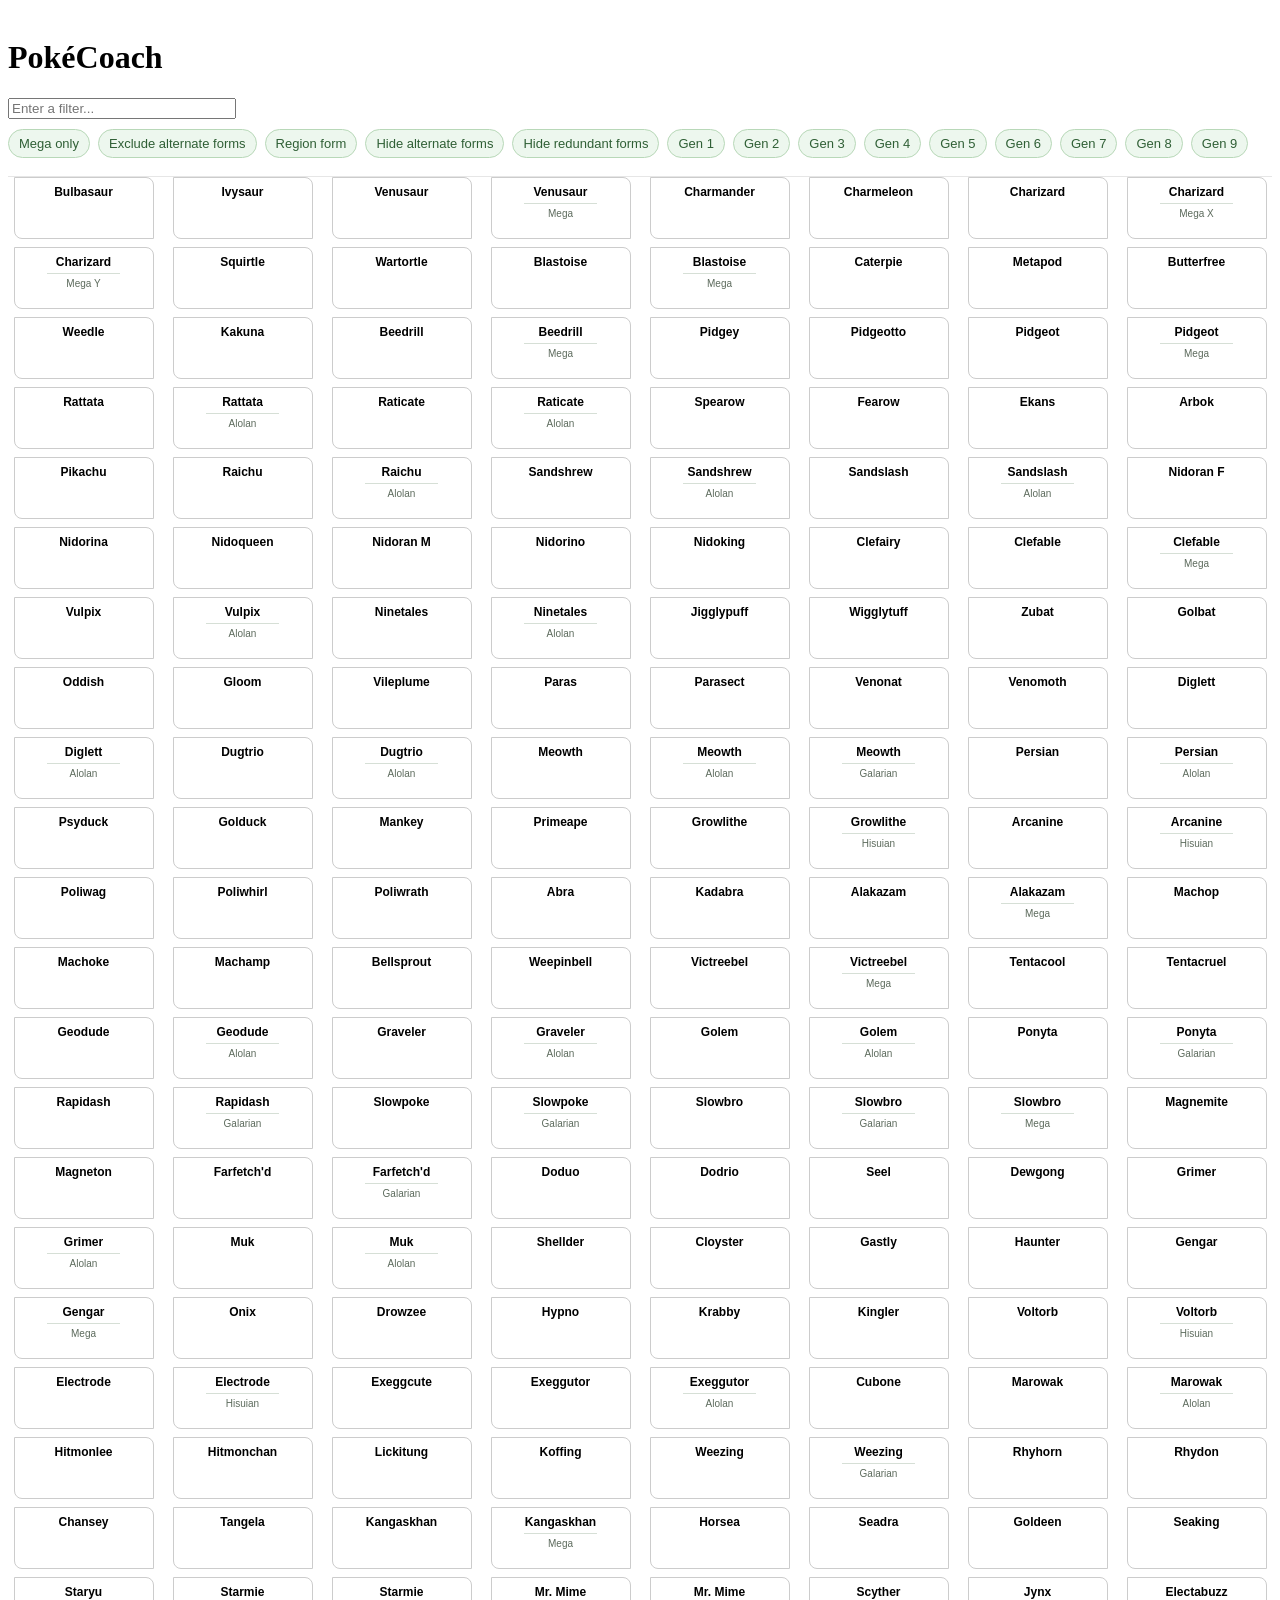
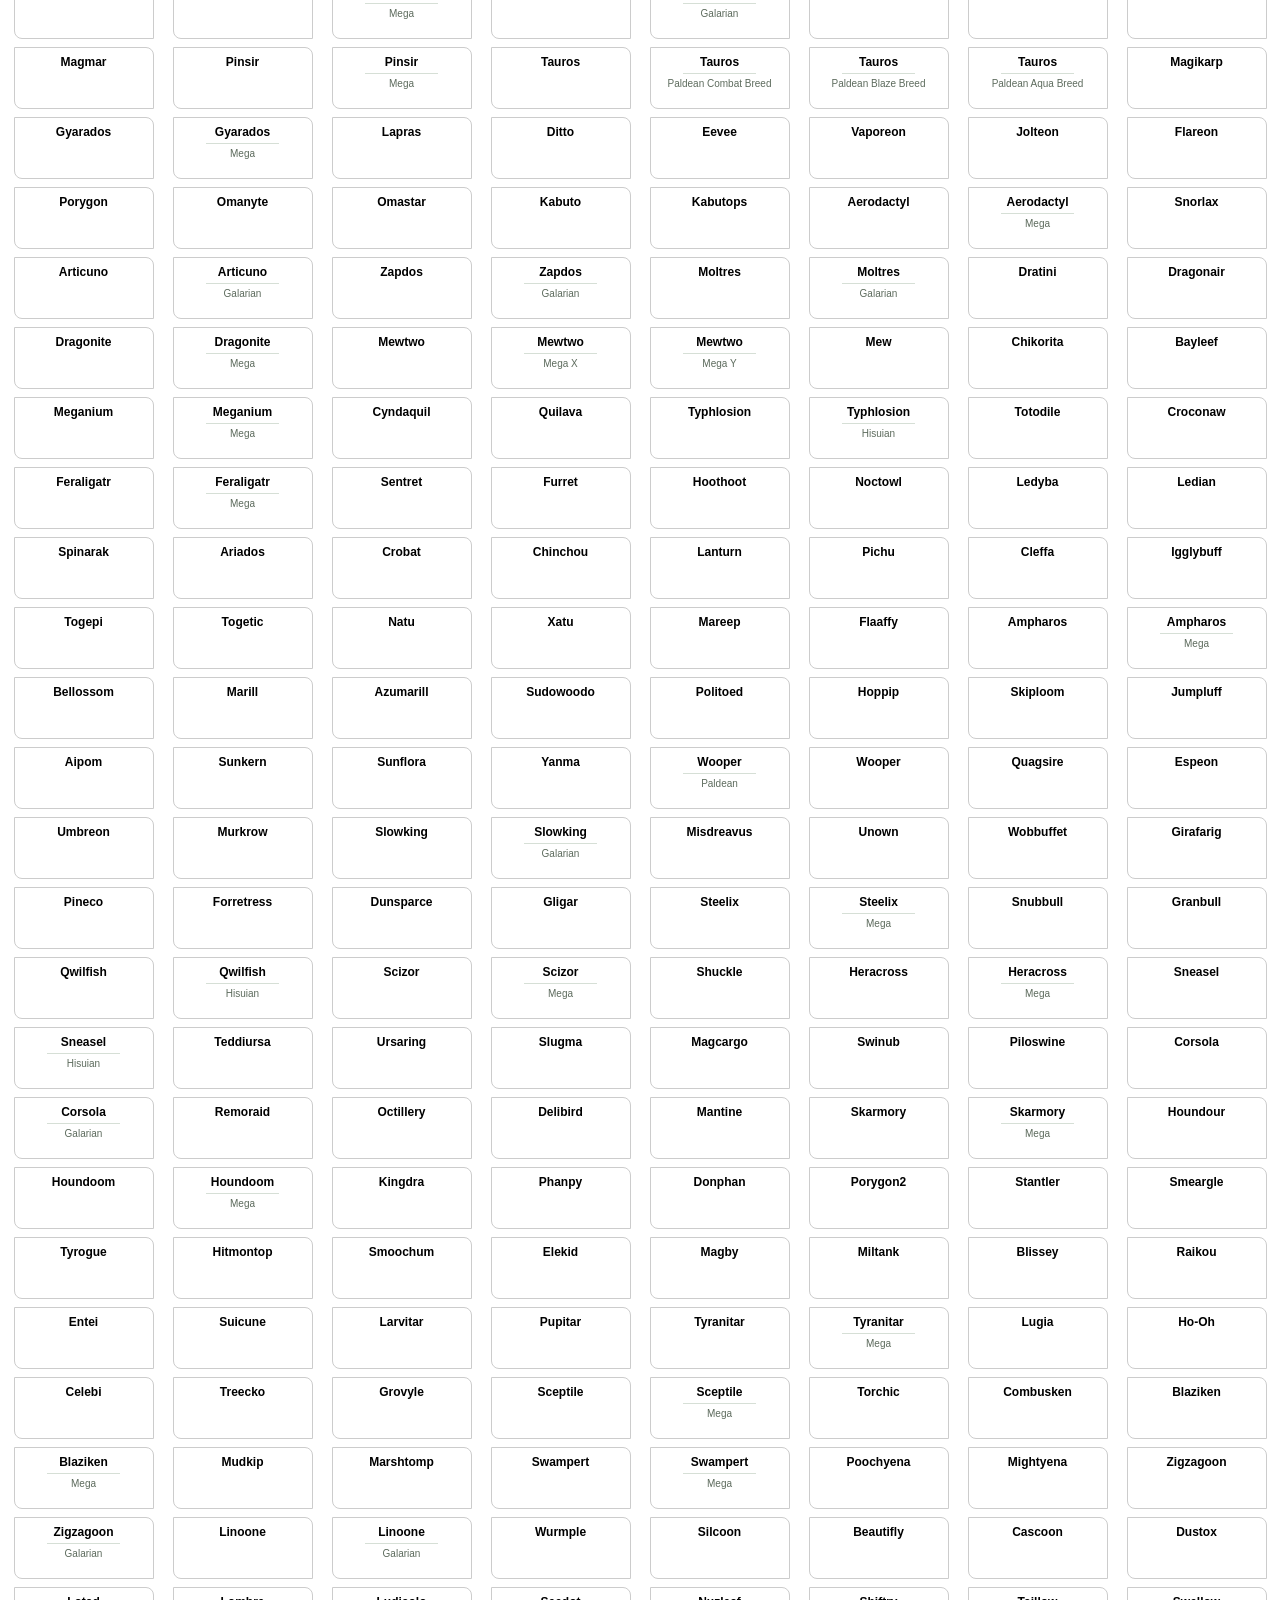
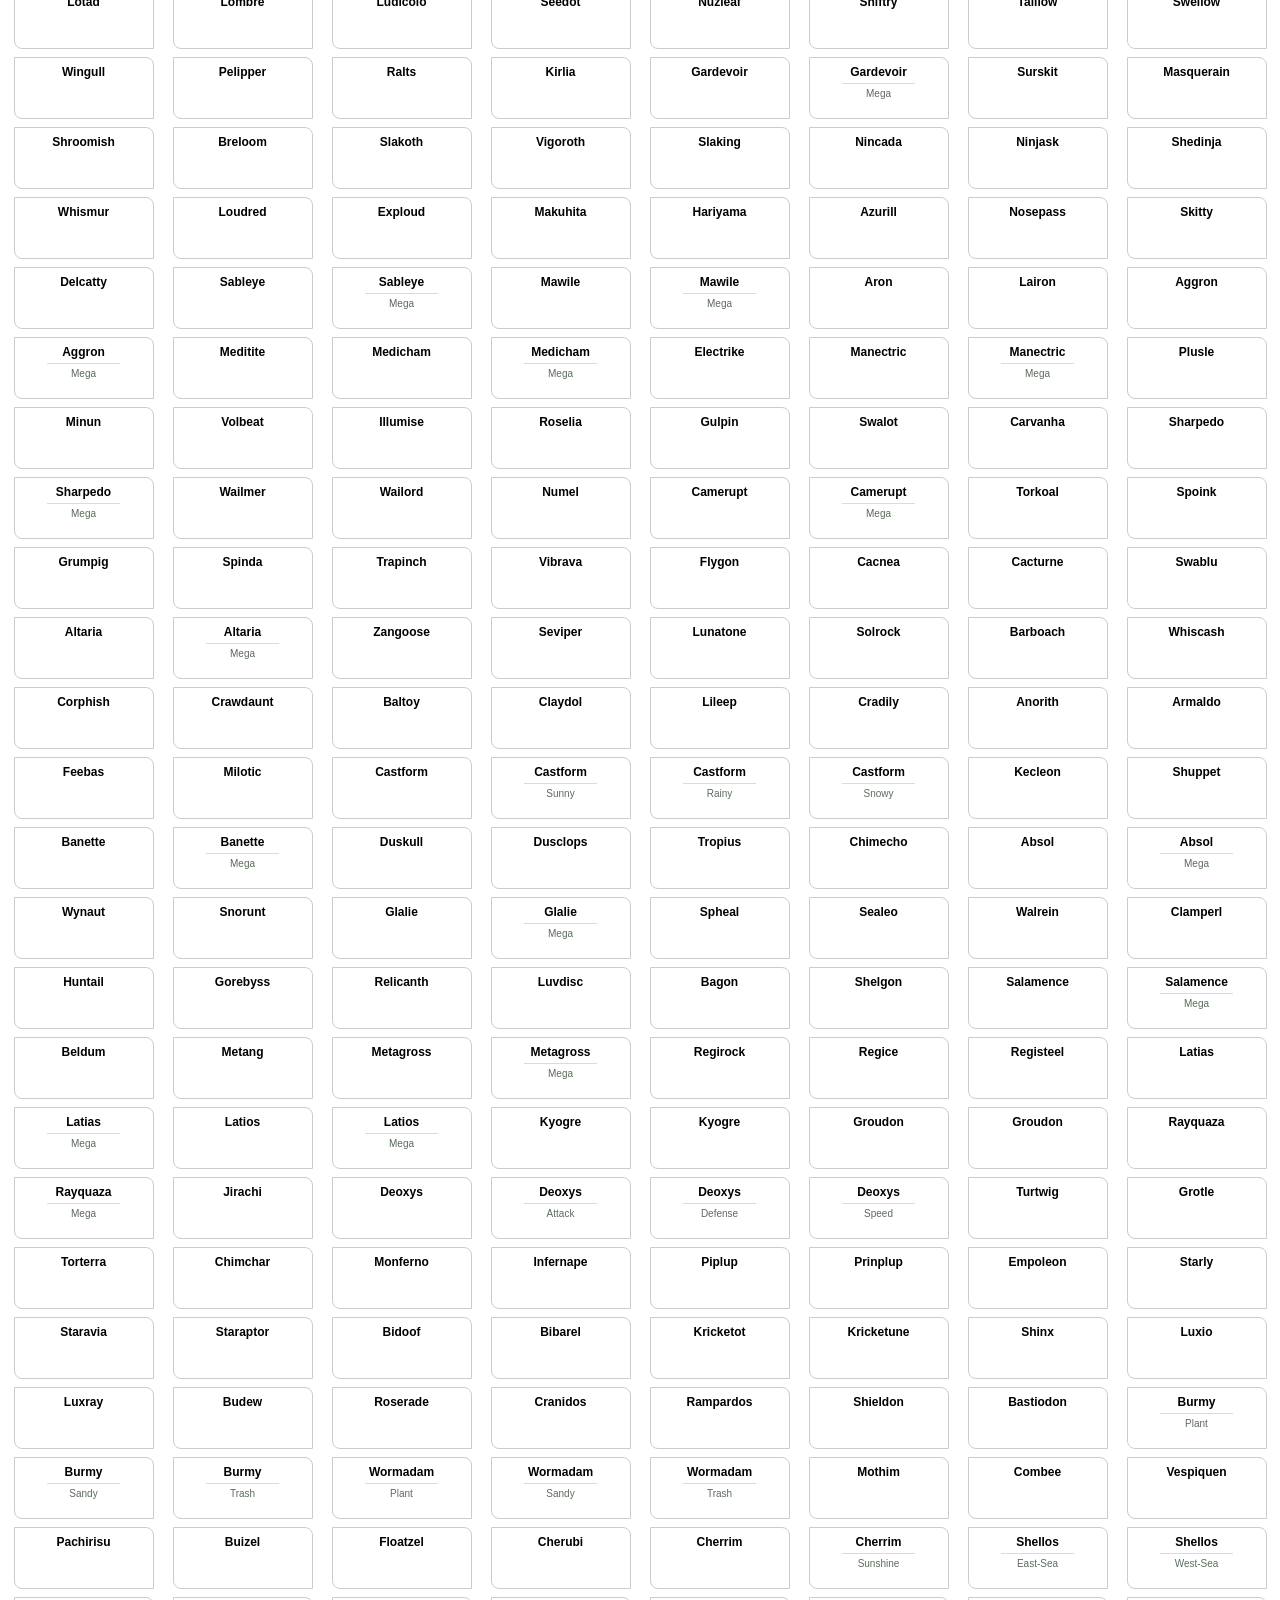
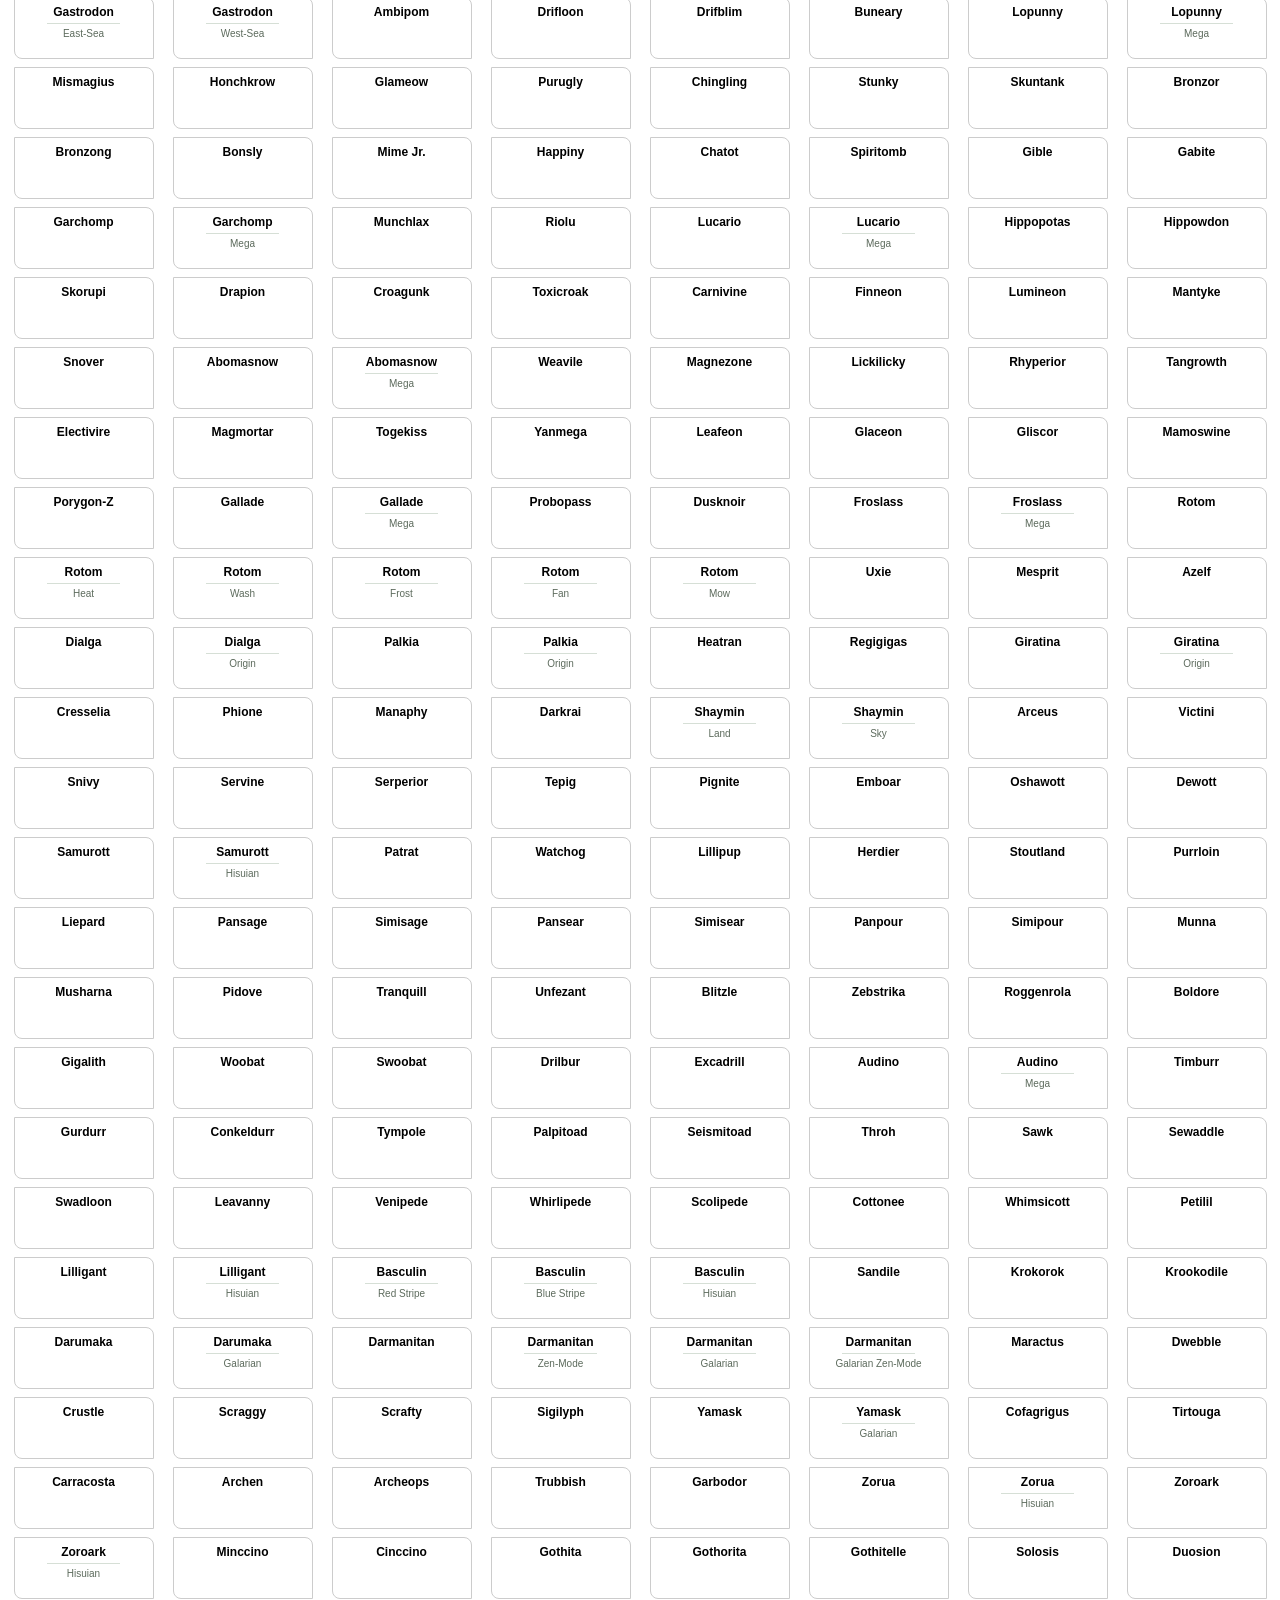
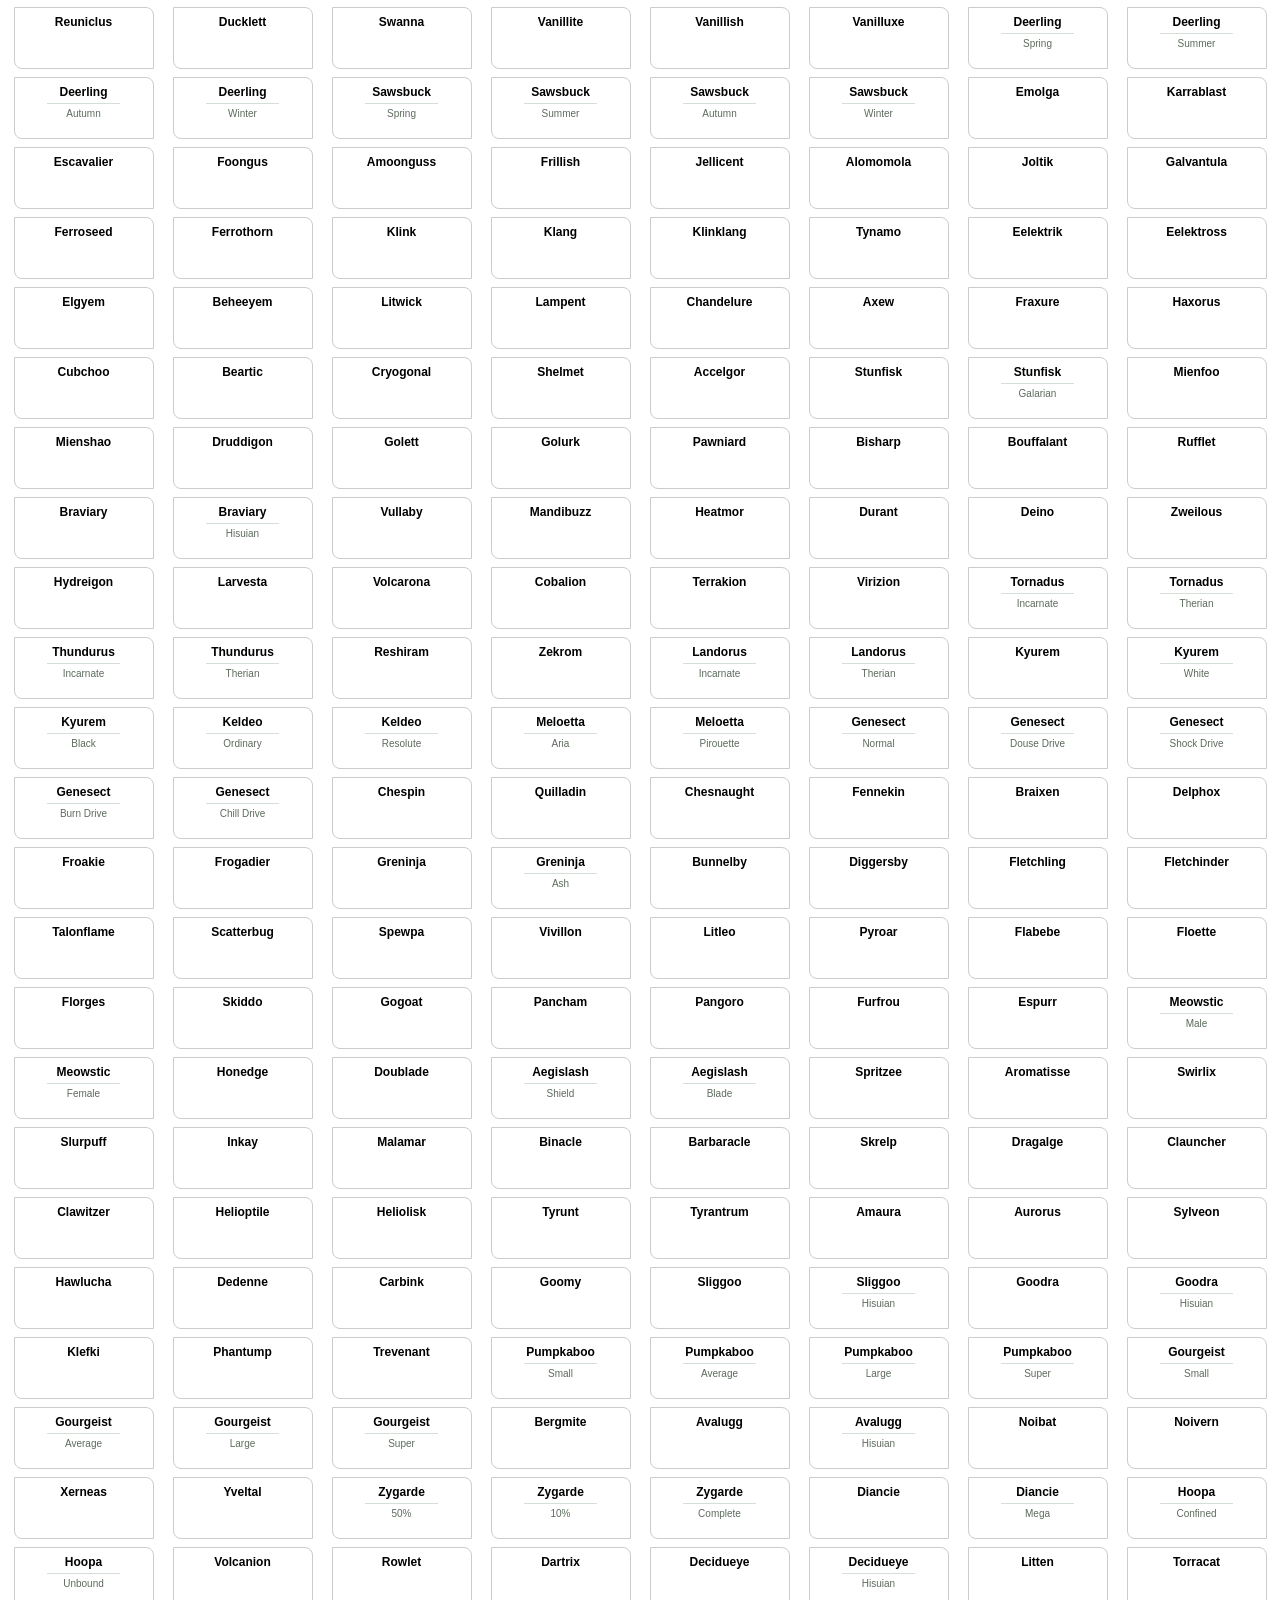
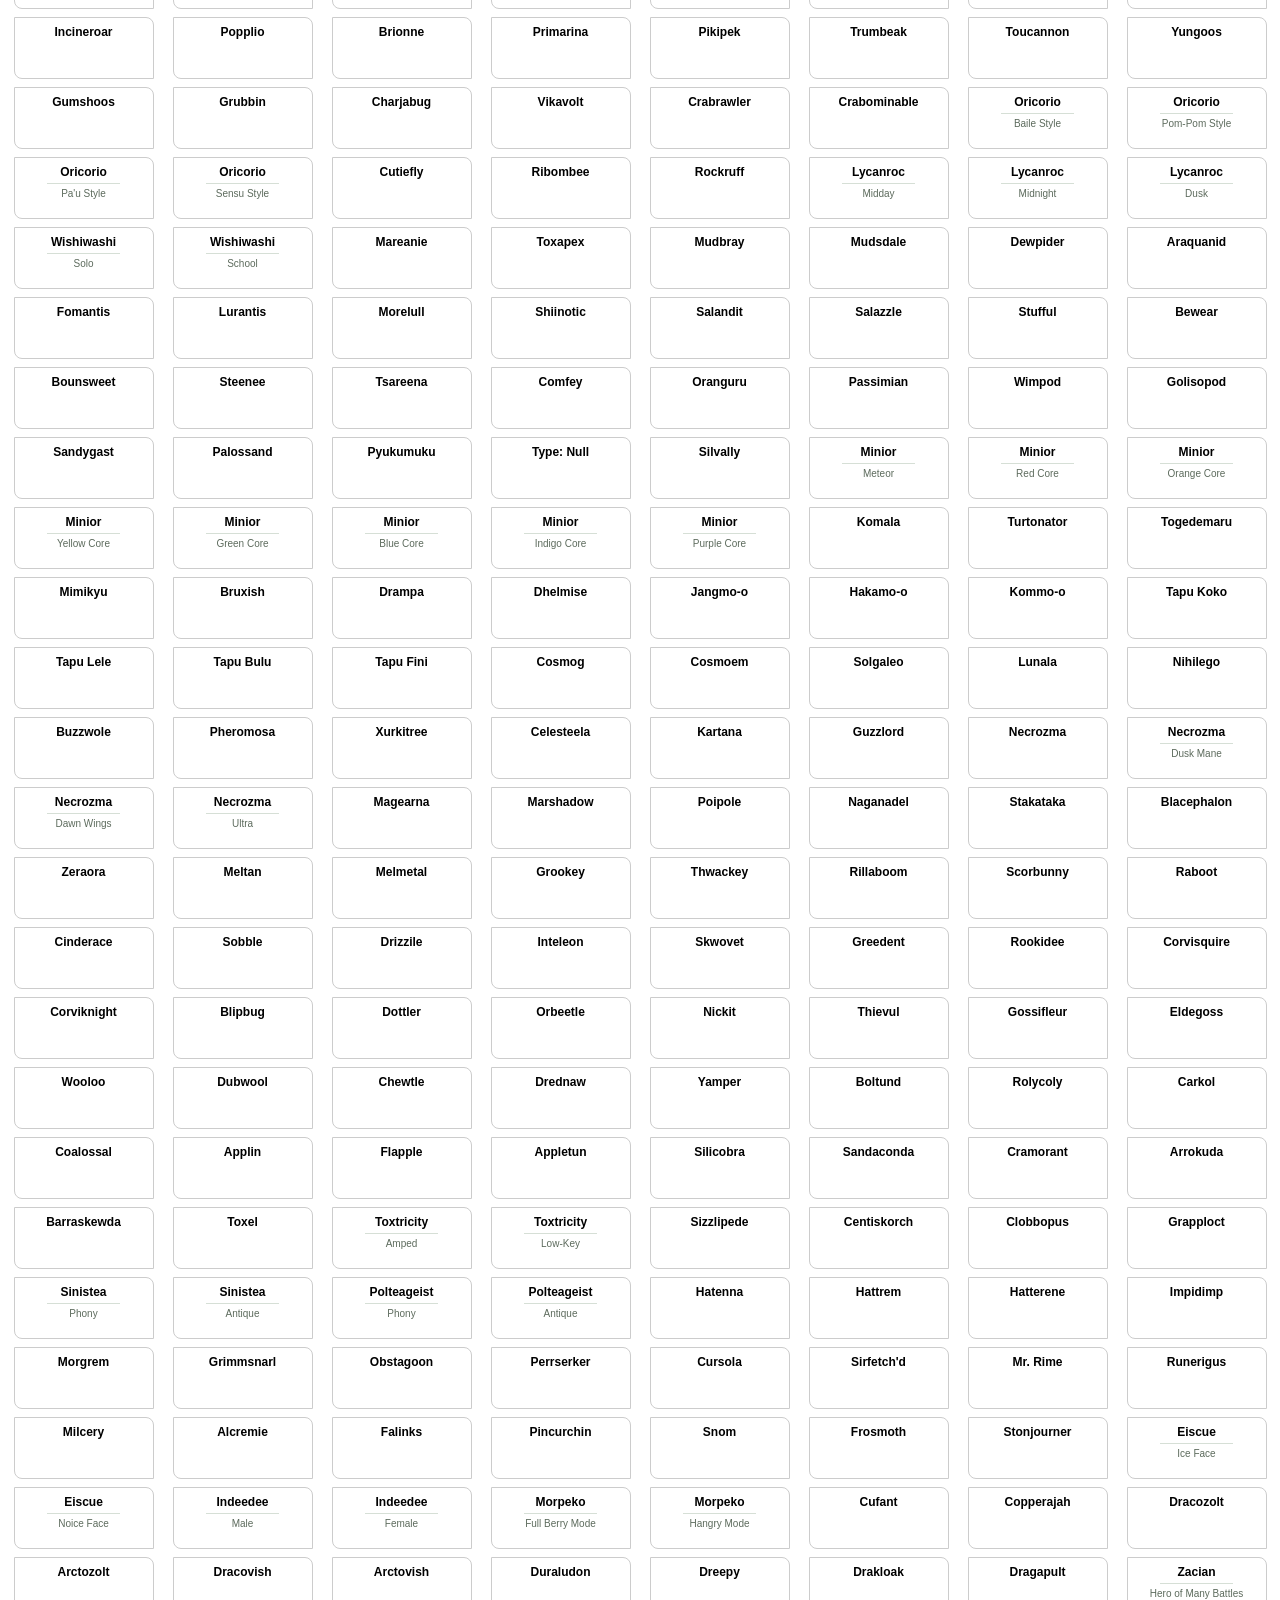
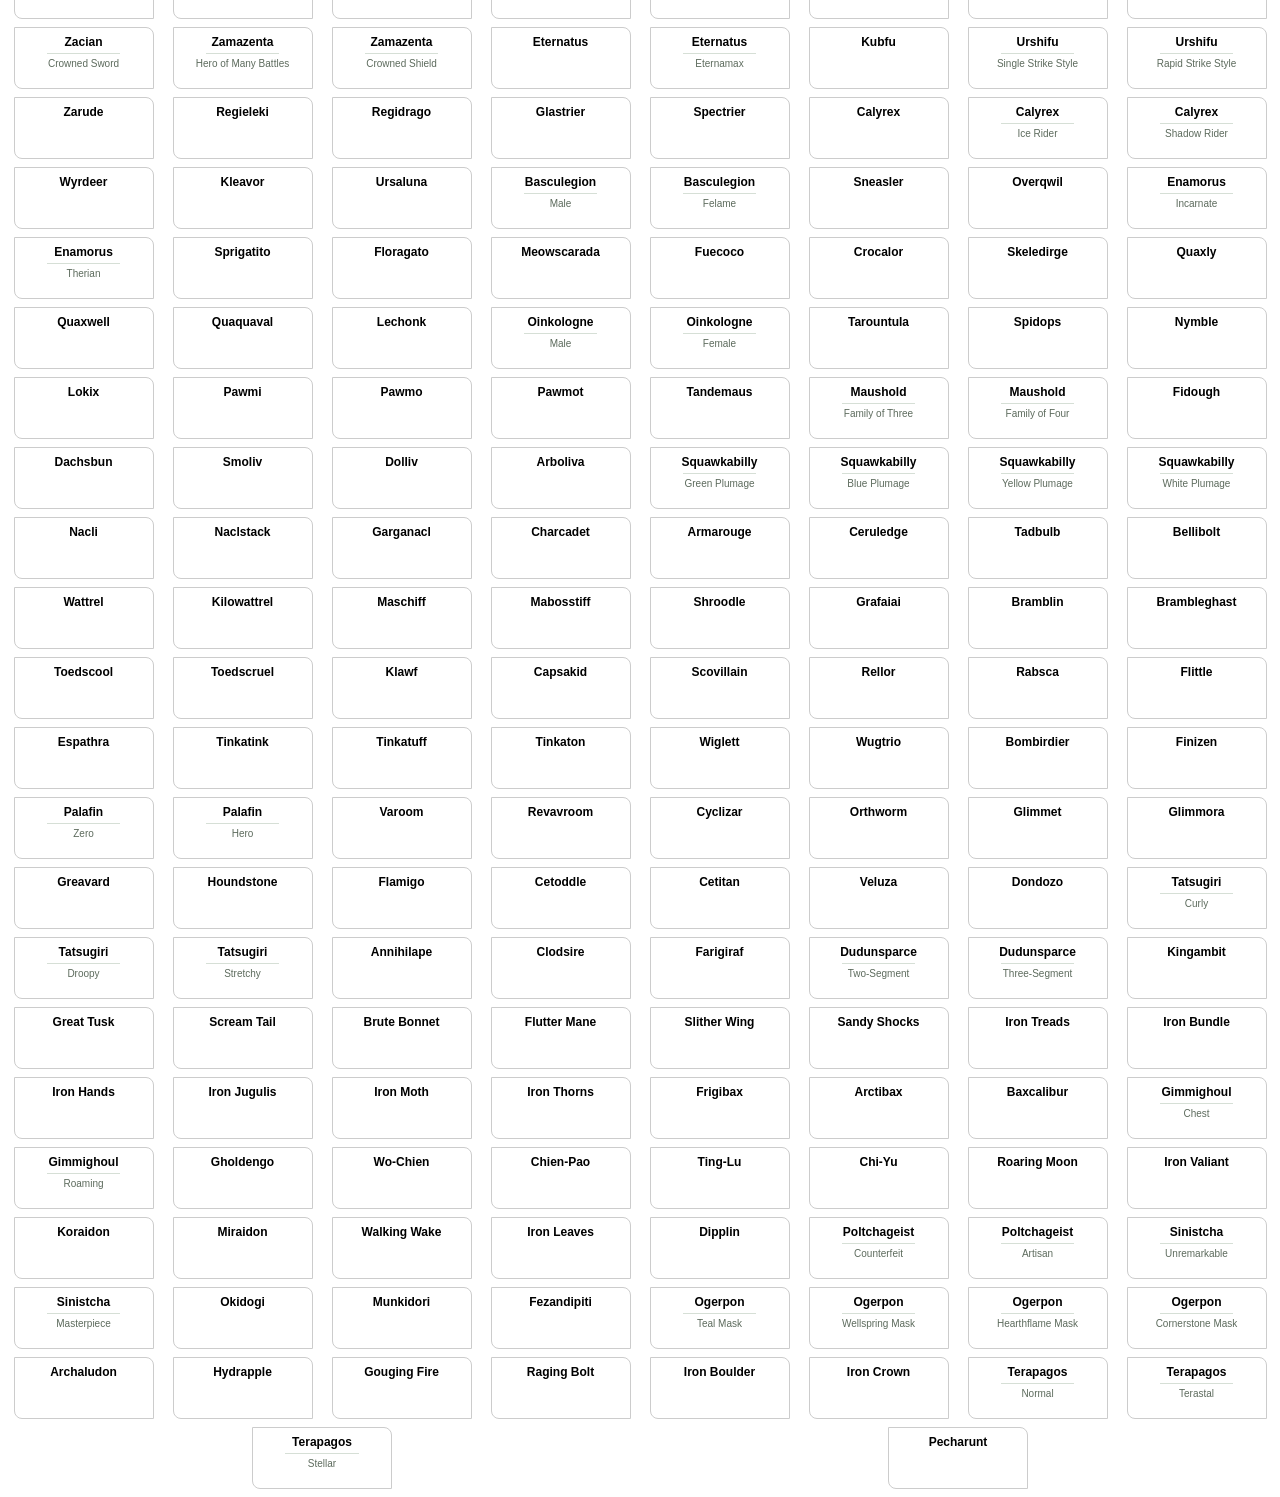
==== commit 326f5969: "Add files via upload The latest state of the site, featuring a filterable array of buttons and javas" ====
--- a/index.html
+++ b/index.html
@@ -8,14 +8,18 @@
 </head>
 <body>
 
-    <h1>PokéCoach</h1>
+    <!-- App header and toolbar are rendered statically in HTML. -->
+    <!-- Dynamic content is populated by script.js after loading data.csv. -->
+    <div class="sticky-top">
+        <h1>PokéCoach</h1>
 
-    <div class="toolbar">
-        <input id="filterInput" placeholder="Enter a filter...">
-        <div id="toggleFilters" class="toggle-filters"></div>
+        <div class="toolbar">
+            <input id="filterInput" placeholder="Enter a filter...">
+            <div id="toggleFilters" class="toggle-filters"></div>
+        </div>
+
+        <div id="activeFilters"></div>
     </div>
-
-    <div id="activeFilters"></div>
 
     <div id="pokemonList"></div>
 
--- a/style.css
+++ b/style.css
@@ -1,3 +1,14 @@
+/* Styles for the PokéCoach UI. */
+/* HTML elements are populated by script.js from the CSV data. */
+.sticky-top {
+    position: sticky;
+    top: 0;
+    z-index: 20;
+    background: #fff;
+    padding: 10px 0 8px;
+    border-bottom: 1px solid #e6e6e6;
+}
+
 .filter-tag {
     display: inline-flex;
     align-items: center;
